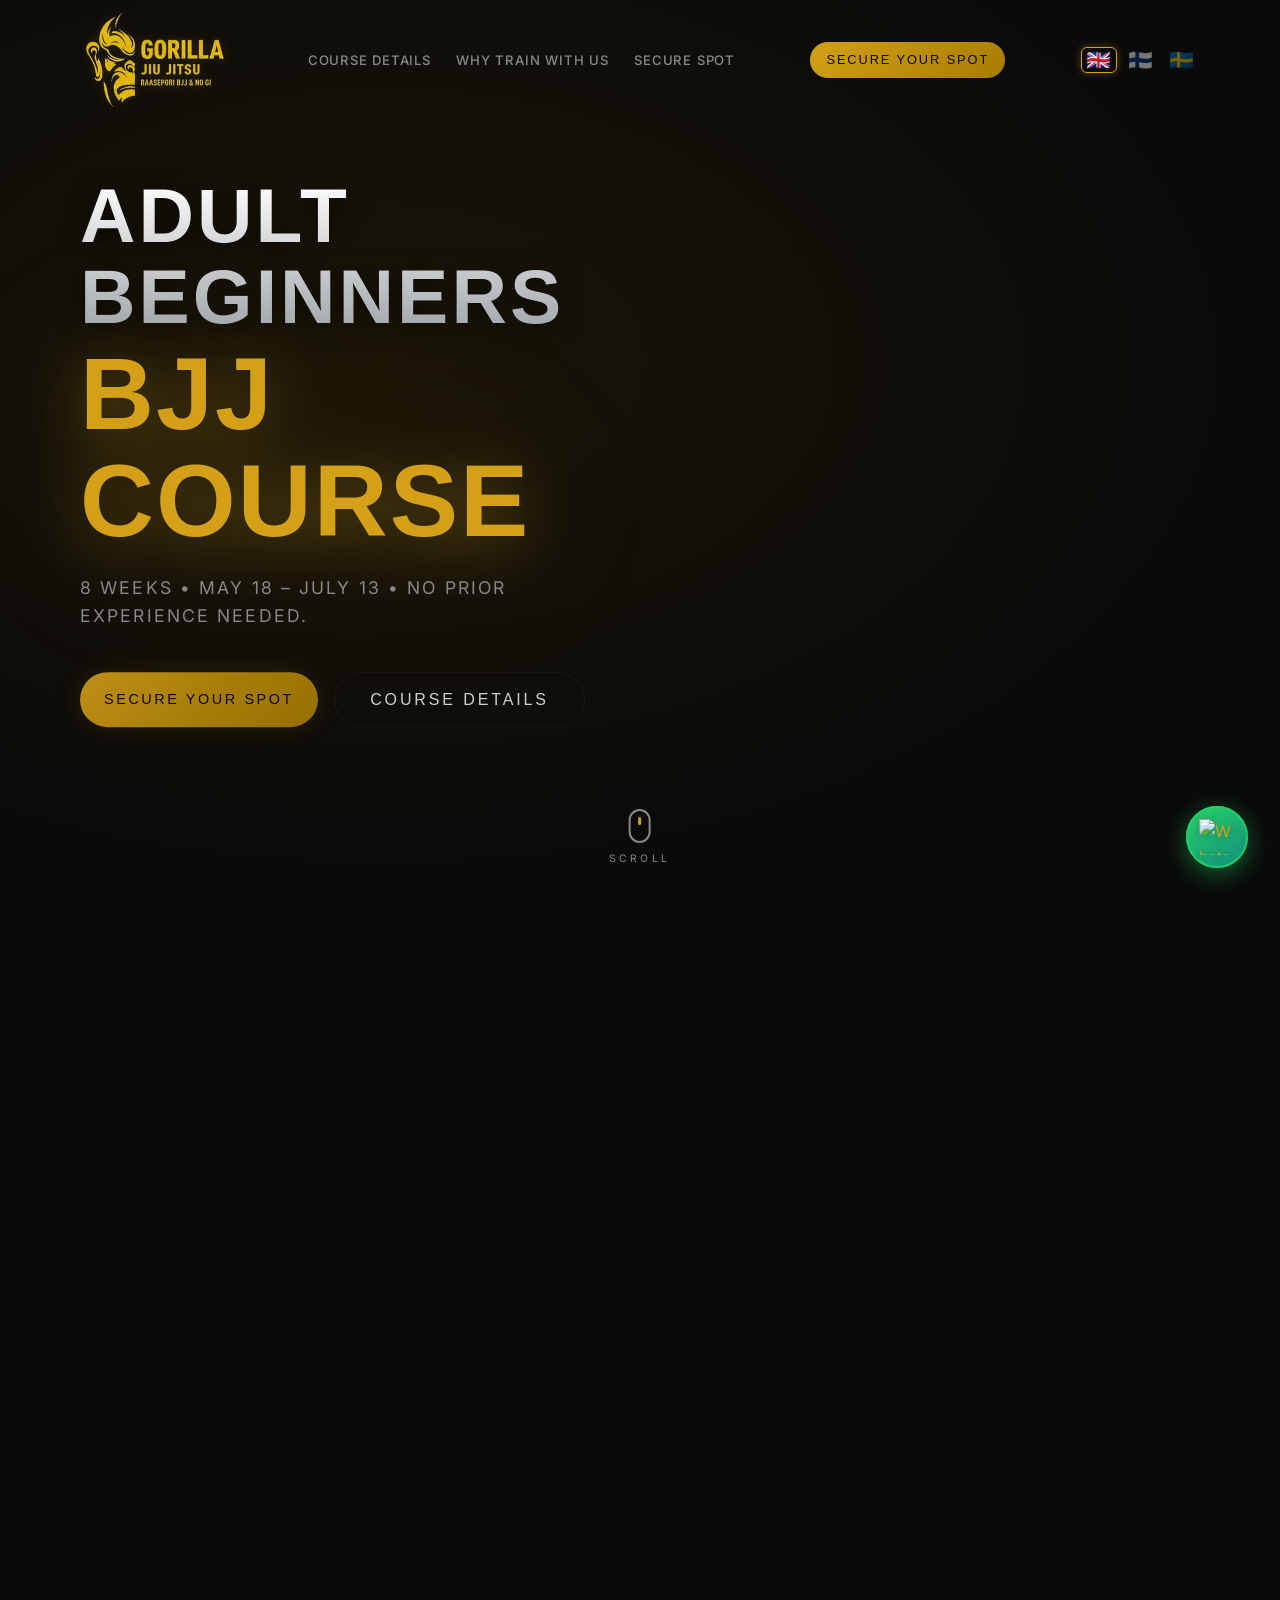
==== beginners.html @ 74099423 "feat: add Meta Pixel (ID 176450533248273) to beginners landing page" ====
<!DOCTYPE html>
<html lang="en">

<head>
    <meta charset="UTF-8" />
    <meta name="viewport" content="width=device-width, initial-scale=1.0" />

    <!-- ═══ Primary SEO ═══ -->
    <title>Adult Beginners Course — Gorilla BJJ in Raasepori</title>
    <meta name="description"
        content="8-Week Adult Beginners BJJ Course at Gorilla Jiu Jitsu. Learn to protect yourself, no experience needed. Starts May 18. Secure your spot!" />
    <link rel="canonical" href="https://www.gorillajiujitsu.org/" />

    <!-- ═══ Favicon ═══ -->
    <link rel="icon" type="image/png" href="gorilla-logo.png" />
    <link rel="apple-touch-icon" href="gorilla-logo.png" />

    <!-- ═══ Open Graph / Facebook ═══ -->
    <meta property="og:type" content="website" />
    <meta property="og:url" content="https://www.gorillajiujitsu.org/" />
    <meta property="og:title" content="Gorilla BJJ — Brazilian Jiu Jitsu in Raasepori, Finland" />
    <meta property="og:description"
        content="Elite BJJ training for all levels. Gi, No-Gi, Kids & competition. Free trial class available." />
    <meta property="og:image" content="https://www.gorillajiujitsu.org/gorilla-logo.png" />
    <meta property="og:locale" content="en_US" />
    <meta property="og:site_name" content="Gorilla Jiu Jitsu" />

    <!-- ═══ Twitter Card ═══ -->
    <meta name="twitter:card" content="summary_large_image" />
    <meta name="twitter:title" content="Gorilla BJJ — Brazilian Jiu Jitsu in Raasepori, Finland" />
    <meta name="twitter:description"
        content="Elite BJJ training for all levels. Gi, No-Gi, Kids & competition. Free trial class available." />
    <meta name="twitter:image" content="https://www.gorillajiujitsu.org/gorilla-logo.png" />

    <!-- ═══ LocalBusiness Structured Data ═══ -->
    <script type="application/ld+json">
    {
      "@context": "https://schema.org",
      "@type": "SportsActivityLocation",
      "name": "Gorilla Jiu Jitsu",
      "description": "Elite Brazilian Jiu Jitsu academy in Raasepori, Finland offering Gi, No-Gi, competition team, and kids BJJ classes.",
      "url": "https://www.gorillajiujitsu.org/",
      "telephone": "+358405012801",
      "image": "https://www.gorillajiujitsu.org/gorilla-logo.png",
      "address": {
        "@type": "PostalAddress",
        "streetAddress": "Metallduksgatan 34",
        "addressLocality": "Raseborg",
        "postalCode": "10600",
        "addressCountry": "FI"
      },
      "geo": {
        "@type": "GeoCoordinates",
        "latitude": 60.0049,
        "longitude": 23.4338
      },
      "openingHoursSpecification": [
        {"@type":"OpeningHoursSpecification","dayOfWeek":["Monday","Wednesday"],"opens":"17:00","closes":"20:30"},
        {"@type":"OpeningHoursSpecification","dayOfWeek":["Monday","Wednesday"],"opens":"18:00","closes":"20:30"},
        {"@type":"OpeningHoursSpecification","dayOfWeek":["Tuesday"],"opens":"18:00","closes":"20:00"},
        {"@type":"OpeningHoursSpecification","dayOfWeek":["Thursday"],"opens":"18:30","closes":"20:30"},
        {"@type":"OpeningHoursSpecification","dayOfWeek":["Saturday"],"opens":"12:00","closes":"14:30"}
      ],
      "sameAs": [
        "https://www.instagram.com/gorillajiujitsuraasepori/",
        "https://www.facebook.com/Gorilla.Jiu.jitsu.Raasepori"
      ]
    }
    </script>

    <!-- ═══ Fonts — preconnect then async load ═══ -->
    <link rel="preconnect" href="https://fonts.googleapis.com" />
    <link rel="preconnect" href="https://fonts.gstatic.com" crossorigin />
    <link rel="preload" as="style"
        href="https://fonts.googleapis.com/css2?family=Bebas+Neue&family=Inter:wght@300;400;500;600;700&display=swap"
        onload="this.onload=null;this.rel='stylesheet'" />
    <noscript>
        <link rel="stylesheet"
            href="https://fonts.googleapis.com/css2?family=Bebas+Neue&family=Inter:wght@300;400;500;600;700&display=swap" />
    </noscript>

    <!-- ═══ CDN preconnects ═══ -->
    <link rel="preconnect" href="https://cdnjs.cloudflare.com" />
    <link rel="preconnect" href="https://cdn.jsdelivr.net" />



    <!-- ═══ Stylesheet ═══ -->
    <link rel="stylesheet" href="style.css" />

    <!-- ═══ Vercel Web Analytics ═══ -->
    <script>
        window.va = window.va || function () { (window.vaq = window.vaq || []).push(arguments); };
    </script>
    <script defer src="/_vercel/insights/script.js"></script>

    <!-- ═══ Meta Pixel Code ═══ -->
    <script>
        !function(f,b,e,v,n,t,s)
        {if(f.fbq)return;n=f.fbq=function(){n.callMethod?
        n.callMethod.apply(n,arguments):n.queue.push(arguments)};
        if(!f._fbq)f._fbq=n;n.push=n;n.loaded=!0;n.version='2.0';
        n.queue=[];t=b.createElement(e);t.async=!0;
        t.src=v;s=b.getElementsByTagName(e)[0];
        s.parentNode.insertBefore(t,s)}(window,document,'script',
        'https://connect.facebook.net/en_US/fbevents.js');
        fbq('init', '176450533248273');
        fbq('track', 'PageView');
    </script>
    <noscript>
        <img height="1" width="1" style="display:none"
            src="https://www.facebook.com/tr?id=176450533248273&ev=PageView&noscript=1" />
    </noscript>
    <!-- ═══ End Meta Pixel Code ═══ -->
</head>

<body>


    <!-- ═══════════════════════════════════════════
       NAVIGATION
  ═══════════════════════════════════════════ -->
    <header id="navbar" class="navbar">
        <div class="navbar__container">
            <a href="#hero" class="navbar__logo" aria-label="Gorilla Jiu Jitsu Home">
                <img src="Logo-transparent.webp" alt="Gorilla Jiu Jitsu Logo" class="navbar__logo-img" width="200"
                    height="50" loading="eager" fetchpriority="high">
            </a>

            <nav class="navbar__links" id="nav-links" aria-label="Main navigation">
                <a href="#details" class="navbar__link" data-i18n="nav.courseDetails">Course Details</a>
                <a href="#why-us" class="navbar__link" data-i18n="nav.whyUs">Why Train With Us</a>
                <a href="#checkout" class="navbar__link" data-i18n="nav.secureSpot">Secure Spot</a>
            </nav>

            <a href="#checkout" class="navbar__cta" id="nav-cta" style="text-decoration: none; font-size: 0.8rem; padding: 0.5rem 1rem; white-space: nowrap;">
                <span data-i18n="nav.secureSpotCTA">SECURE YOUR SPOT</span>
                <span class="btn-ripple"></span>
            </a>

            <div class="lang-switcher" id="lang-switcher">
                <button class="lang-btn active" data-lang="en" aria-label="English">🇬🇧</button>
                <button class="lang-btn" data-lang="fi" aria-label="Suomi">🇫🇮</button>
                <button class="lang-btn" data-lang="sv" aria-label="Svenska">🇸🇪</button>
            </div>

            <button class="navbar__hamburger" id="hamburger" aria-label="Toggle menu" aria-expanded="false">
                <span></span><span></span><span></span>
            </button>
        </div>
    </header>

    <!-- Mobile menu overlay -->
    <div class="mobile-menu" id="mobile-menu">
        <nav class="mobile-menu__links">
            <a href="#details" class="mobile-menu__link" data-i18n="nav.courseDetails">Course Details</a>
            <a href="#why-us" class="mobile-menu__link" data-i18n="nav.whyUs">Why Train With Us</a>
            <a href="#testimonials" class="mobile-menu__link" data-i18n="nav.testimonials">Testimonials</a>
            <a href="#checkout" class="mobile-menu__link" data-i18n="nav.secureSpot">Secure Spot</a>
            <a href="#checkout" class="mobile-menu__cta" style="font-size: 1rem; padding: 0.7rem 1.5rem; white-space: nowrap;" data-i18n="nav.secureSpotCTA">SECURE YOUR SPOT</a>
        </nav>
    </div>

    <!-- ═══════════════════════════════════════════
       HERO
  ═══════════════════════════════════════════ -->
    <section id="hero" class="hero">

        <div class="hero__grid">
            <div class="hero__content">
                <h1 class="hero__title">
                    <span class="hero__title-line hero__title-line--1" data-i18n="beginners.heroL1">Adult Beginners</span>
                    <span class="hero__title-line hero__title-line--3 glitch-wrap" id="glitch-wrap">
                        <span class="glitch-text" data-i18n="beginners.heroL3">BJJ Course</span>
                        <span class="glitch-layer glitch-layer--before" aria-hidden="true" data-i18n="beginners.heroL3">BJJ Course</span>
                        <span class="glitch-layer glitch-layer--after" aria-hidden="true" data-i18n="beginners.heroL3">BJJ Course</span>
                    </span>
                </h1>
                <p class="hero__subtitle" data-i18n="beginners.subtitle">8 Weeks • May 18 – July 13 • No prior experience needed.</p>
                <div class="hero__cta-group">
                    <a href="#checkout" class="btn btn--primary" id="hero-cta" style="font-size: 0.9rem; padding: 0.85rem 1.5rem; white-space: nowrap;">
                        <span data-i18n="nav.secureSpotCTA">SECURE YOUR SPOT</span>
                        <span class="btn-ripple"></span>
                    </a>
                    <a href="#details" class="btn btn--ghost" id="hero-learn-more" data-i18n="beginners.learnMore">COURSE DETAILS</a>
                </div>
            </div>

            <div class="hero__image-container" data-animate="fade-left" style="display: flex; align-items: center; justify-content: center; position: relative; width: 100%; max-width: 500px; margin: 0 auto;">
                <img src="gorilla-static.webp" alt="Gorilla Jiu Jitsu" width="700" height="700" loading="eager" fetchpriority="high" style="width: 100%; height: auto; filter: drop-shadow(0 0 40px rgba(212,160,23,0.15));" />
            </div>
        </div>

        <div class="hero__scroll-indicator">
            <div class="hero__scroll-mouse">
                <div class="hero__scroll-wheel"></div>
            </div>
            <span data-i18n="hero.scroll">SCROLL</span>
        </div>
    </section>

    <!-- ═══════════════════════════════════════════
       ABOUT
  ═══════════════════════════════════════════ -->
    <section id="details" class="section about">
        <div class="container">
            <div class="section__header" data-animate="fade-up">
                <span class="section__tag" data-i18n="beginners.expectTag">WHAT TO EXPECT</span>
                <h2 class="section__title" data-i18n-html="beginners.expectTitle">8-Week <span class="gold">Beginners Program</span></h2>
                <div class="section__divider"></div>
            </div>

            <div class="about__grid">
                <div class="about__text" data-animate="fade-right">
                    <p class="about__lead" data-i18n="beginners.p1">
                        Welcome to your first step into Brazilian Jiu Jitsu. This course is designed exclusively for complete beginners to learn the fundamentals in a safe, structured, and welcoming environment.
                    </p>
                    <p data-i18n="beginners.p2">Over the 8 weeks, you will learn the basic positions, escapes, and submissions, building a solid foundation for both sport BJJ and self-defense.</p>
                </div>

                <div class="about__stats" data-animate="fade-left">
                    <div class="stat-card">
                        <div class="stat-card__number">🥋</div>
                        <span class="stat-card__label" data-i18n="beginners.stat1">NO EXPERIENCE NEEDED</span>
                    </div>
                    <div class="stat-card">
                        <div class="stat-card__number">🛡️</div>
                        <span class="stat-card__label" data-i18n="beginners.stat2">FOCUS ON FUNDAMENTALS</span>
                    </div>
                    <div class="stat-card">
                        <div class="stat-card__number">💪</div>
                        <span class="stat-card__label" data-i18n="beginners.stat3">BUILD FITNESS</span>
                    </div>
                    <div class="stat-card">
                        <div class="stat-card__number">💶</div>
                        <span class="stat-card__label" data-i18n="beginners.stat4">ONLY 70€</span>
                    </div>
                </div>
            </div>
        </div>
    </section>

    <!-- ═══════════════════════════════════════════
       GALLERY — DepthDeck Coverflow Carousel
  ═══════════════════════════════════════════ -->
    <section id="gallery" class="section gallery">
        <div class="container">
            <div class="section__header" data-animate="fade-up">
                <span class="section__tag" data-i18n="gallery.tag">OUR ACADEMY</span>
                <h2 class="section__title" data-i18n-html="gallery.title">Life on the <span class="gold">Mats</span>
                </h2>
                <div class="section__divider"></div>
            </div>
        </div>

        <div class="depth-carousel" id="depth-carousel">
            <div class="depth-carousel__stage" id="carousel-stage">
                <div class="depth-carousel__card" data-index="0">
                    <img src="Gallery (1).webp" alt="Gorilla Jiu Jitsu training session on the mats" draggable="false"
                        width="1920" height="1080" loading="lazy" decoding="async">
                </div>
                <div class="depth-carousel__card" data-index="1">
                    <img src="Gallery (2).webp" alt="Gorilla Jiu Jitsu sparring practice" draggable="false" width="1920"
                        height="1080" loading="lazy" decoding="async">
                </div>
                <div class="depth-carousel__card" data-index="2">
                    <img src="Gallery (3).webp" alt="Gorilla Jiu Jitsu BJJ team Raasepori" draggable="false"
                        width="1920" height="1080" loading="lazy" decoding="async">
                </div>
                <div class="depth-carousel__card" data-index="3">
                    <img src="Gallery (4).webp" alt="Gorilla Jiu Jitsu competition training" draggable="false"
                        width="1920" height="1080" loading="lazy" decoding="async">
                </div>
                <div class="depth-carousel__card" data-index="4">
                    <img src="Gallery (5).webp" alt="Gorilla Jiu Jitsu academy Raseborg" draggable="false" width="1920"
                        height="1080" loading="lazy" decoding="async">
                </div>
                <div class="depth-carousel__card" data-index="5">
                    <img src="Gallery (6).webp" alt="Gorilla Jiu Jitsu gym facility Finland" draggable="false"
                        width="1920" height="1080" loading="lazy" decoding="async">
                </div>
            </div>

            <div class="depth-carousel__controls">
                <button class="depth-carousel__btn" id="carousel-prev" aria-label="Previous slide">
                    <svg width="24" height="24" viewBox="0 0 24 24" fill="none" stroke="currentColor" stroke-width="2"
                        stroke-linecap="round" stroke-linejoin="round">
                        <polyline points="15 18 9 12 15 6" />
                    </svg>
                </button>
                <div class="depth-carousel__dots" id="carousel-dots"></div>
                <button class="depth-carousel__btn" id="carousel-next" aria-label="Next slide">
                    <svg width="24" height="24" viewBox="0 0 24 24" fill="none" stroke="currentColor" stroke-width="2"
                        stroke-linecap="round" stroke-linejoin="round">
                        <polyline points="9 18 15 12 9 6" />
                    </svg>
                </button>
            </div>
        </div>
    </section>


    <!-- ═══════════════════════════════════════════
       WHY TRAIN WITH US
  ═══════════════════════════════════════════ -->
    <section id="why-us" class="section why-us">
        <div class="container">
            <div class="section__header" data-animate="fade-up">
                <span class="section__tag" data-i18n="whyUs.tag">THE GORILLA DIFFERENCE</span>
                <h2 class="section__title" data-i18n-html="whyUs.title">Why Train <span class="gold">With Us</span></h2>
                <div class="section__divider"></div>
            </div>

            <div class="why-us__grid">
                <div class="why-card" data-animate="fade-up" data-delay="0">
                    <div class="why-card__number">01</div>
                    <h3 class="why-card__title" data-i18n="why1.title">World-Class Coaching</h3>
                    <p class="why-card__desc" data-i18n="why1.desc">Our instructors have trained and competed at the
                        highest level, bringing
                        international-grade technique to Raasepori.</p>
                </div>

                <div class="why-card" data-animate="fade-up" data-delay="1">
                    <div class="why-card__number">02</div>
                    <h3 class="why-card__title" data-i18n="why2.title">Family Atmosphere</h3>
                    <p class="why-card__desc" data-i18n="why2.desc">We're a tight-knit community where egos are left at
                        the door. Expect
                        handshakes, respect, and lifelong friendships.</p>
                </div>

                <div class="why-card" data-animate="fade-up" data-delay="2">
                    <div class="why-card__number">03</div>
                    <h3 class="why-card__title" data-i18n="why3.title">Brand-New Facility</h3>
                    <p class="why-card__desc" data-i18n="why3.desc">Train in our brand-new gym with quality mats, full
                        changing rooms,
                        showers, and free parking right at the door.</p>
                </div>

                <div class="why-card" data-animate="fade-up" data-delay="3">
                    <div class="why-card__number">04</div>
                    <h3 class="why-card__title" data-i18n="why4.title">Proven Results</h3>
                    <p class="why-card__desc" data-i18n="why4.desc">85+ competition medals and a growing roster of
                        champions. If you want to
                        compete, we'll get you podium-ready.</p>
                </div>
            </div>
        </div>
    </section>


    <!-- ═══════════════════════════════════════════
       TESTIMONIALS
  ═══════════════════════════════════════════ -->
    <section id="testimonials" class="section testimonials">
        <div class="container">
            <div class="section__header" data-animate="fade-up">
                <span class="section__tag" data-i18n="testimonials.tag">WHAT THEY SAY</span>
                <h2 class="section__title" data-i18n-html="testimonials.title">From Our <span class="gold">Family</span>
                </h2>
                <div class="section__divider"></div>
            </div>

            <!-- Elfsight Google Reviews (loaded lazily in main.js) -->
            <div class="elfsight-app-d02d8c41-1090-4844-a8f1-62ba571a7d6b" id="elfsight-widget" data-elfsight-app-lazy>
            </div>
        </div>
    </section>

    <!-- ═══════════════════════════════════════════
       CONTACT / CTA
  ═══════════════════════════════════════════ -->
    <section id="checkout" class="section contact">
        <div class="container">
            <div class="section__header" data-animate="fade-up">
                <span class="section__tag" data-i18n="beginners.checkoutTag">SECURE YOUR SPOT</span>
                <h2 class="section__title" data-i18n-html="beginners.checkoutTitle">Ready to <span class="gold">Train?</span></h2>
                <div class="section__divider"></div>
                <p class="section__subtitle" data-i18n="beginners.checkoutSubtitle">The course costs 70€ and runs from May 18 to July 13. Training days are Mondays and Thursdays at 17:30. Spots are highly limited!</p>
            </div>

            <div class="contact__grid" style="grid-template-columns: 1fr; max-width: 600px; margin: 0 auto;">
                <div class="checkout-card" data-animate="fade-up" style="background: var(--bg-card); border: 1px solid var(--border); border-radius: var(--radius-md); text-align: center; padding: 3rem 2rem; display: flex; flex-direction: column; align-items: center;">
                    <h3 style="font-family: 'Bebas Neue', sans-serif; font-size: 3.5rem; margin-bottom: 1rem; color: #fff; line-height: 1;" data-i18n="beginners.onlyPrice">ONLY 70€</h3>
                    <p style="margin-bottom: 2rem; color: #a1a1aa; font-size: 1.05rem; max-width: 400px; margin-left: auto; margin-right: auto;" data-i18n="beginners.stripeText">Payment processed securely via Stripe.</p>
                    <a href="https://buy.stripe.com/9B614n0PAgMvcMs6wbgrS02" target="_blank" class="btn btn--primary" style="font-size: 0.95rem; padding: 1.2rem 1rem; width: 100%; max-width: 350px; white-space: nowrap;">
                        <span data-i18n="beginners.secureSpotNow">SECURE YOUR SPOT NOW</span>
                        <span class="btn-ripple"></span>
                    </a>
                </div>

                <div class="contact__info" data-animate="fade-left">
                    <div class="contact__info-card">
                        <h3 class="contact__info-title" data-i18n="contact.location">📍 Location</h3>
                        <p>Metallduksgatan 34<br />10600 Raseborg</p>
                    </div>
                    <div class="contact__info-card">
                        <h3 class="contact__info-title" data-i18n="contact.hours">🕐 Hours</h3>
                        <p data-i18n-html="contact.hoursText">Mon &amp; Wed: 17:00 – 20:30<br />Tue: 18:00 –
                            20:00<br />Thu: 18:30 – 20:30<br />Sat: 12:00 – 14:30<br />Fri/Sun: Closed</p>
                    </div>
                    <div class="contact__info-card">
                        <h3 class="contact__info-title" data-i18n="contact.contactTitle">📞 Contact</h3>
                        <p>040 5012801</p>
                    </div>
                    <div class="contact__socials">
                        <a href="https://www.instagram.com/gorillajiujitsuraasepori/" target="_blank" rel="noopener"
                            class="contact__social" aria-label="Instagram">
                            <svg viewBox="0 0 24 24" width="24" height="24" fill="currentColor">
                                <path
                                    d="M12 2.163c3.204 0 3.584.012 4.85.07 3.252.148 4.771 1.691 4.919 4.919.058 1.265.069 1.645.069 4.849 0 3.205-.012 3.584-.069 4.849-.149 3.225-1.664 4.771-4.919 4.919-1.266.058-1.644.07-4.85.07-3.204 0-3.584-.012-4.849-.07-3.26-.149-4.771-1.699-4.919-4.92-.058-1.265-.07-1.644-.07-4.849 0-3.204.013-3.583.07-4.849.149-3.227 1.664-4.771 4.919-4.919 1.266-.057 1.645-.069 4.849-.069zM12 0C8.741 0 8.333.014 7.053.072 2.695.272.273 2.69.073 7.052.014 8.333 0 8.741 0 12c0 3.259.014 3.668.072 4.948.2 4.358 2.618 6.78 6.98 6.98C8.333 23.986 8.741 24 12 24c3.259 0 3.668-.014 4.948-.072 4.354-.2 6.782-2.618 6.979-6.98.059-1.28.073-1.689.073-4.948 0-3.259-.014-3.667-.072-4.947-.196-4.354-2.617-6.78-6.979-6.98C15.668.014 15.259 0 12 0zm0 5.838a6.162 6.162 0 100 12.324 6.162 6.162 0 000-12.324zM12 16a4 4 0 110-8 4 4 0 010 8zm6.406-11.845a1.44 1.44 0 100 2.881 1.44 1.44 0 000-2.881z" />
                            </svg>
                        </a>
                        <a href="https://www.facebook.com/Gorilla.Jiu.jitsu.Raasepori" target="_blank" rel="noopener"
                            class="contact__social" aria-label="Facebook">
                            <svg viewBox="0 0 24 24" width="24" height="24" fill="currentColor">
                                <path
                                    d="M24 12.073c0-6.627-5.373-12-12-12s-12 5.373-12 12c0 5.99 4.388 10.954 10.125 11.854v-8.385H7.078v-3.47h3.047V9.43c0-3.007 1.792-4.669 4.533-4.669 1.312 0 2.686.235 2.686.235v2.953H15.83c-1.491 0-1.956.925-1.956 1.874v2.25h3.328l-.532 3.47h-2.796v8.385C19.612 23.027 24 18.062 24 12.073z" />
                            </svg>
                        </a>
                        <a href="https://share.google/eeP7SoUhwFfnKLAlo" target="_blank" rel="noopener"
                            class="contact__social" aria-label="Google My Business">
                            <svg viewBox="0 0 24 24" width="24" height="24" fill="currentColor">
                                <path
                                    d="M12 0C5.372 0 0 5.373 0 12s5.372 12 12 12 12-5.373 12-12S18.628 0 12 0zm6.369 17.154c-.46.652-1.105 1.165-1.856 1.478a5.07 5.07 0 01-2.093.435c-.792 0-1.529-.16-2.21-.478a5.15 5.15 0 01-1.727-1.318l1.59-1.363c.314.432.707.772 1.177 1.02.47.248.98.371 1.53.371.536 0 1.015-.128 1.437-.385.422-.256.633-.64.633-1.15 0-.396-.135-.727-.405-.992-.27-.265-.606-.472-1.007-.62a12.05 12.05 0 00-1.363-.427 6.524 6.524 0 01-1.633-.64 3.31 3.31 0 01-1.163-1.1c-.296-.465-.444-1.053-.444-1.764 0-.66.155-1.24.464-1.74.31-.5.737-.89 1.283-1.17a3.97 3.97 0 011.87-.42c.71 0 1.363.152 1.96.457.597.304 1.09.74 1.477 1.306l-1.577 1.272c-.228-.375-.529-.672-.902-.892-.373-.22-.79-.33-1.25-.33-.469 0-.867.123-1.194.37-.327.248-.49.587-.49 1.018 0 .34.116.621.348.844.232.223.53.405.893.546.363.141.76.276 1.19.405a6.73 6.73 0 011.668.689c.5.296.902.683 1.205 1.16.304.478.456 1.078.456 1.8 0 .723-.153 1.354-.46 1.893z" />
                            </svg>
                        </a>
                    </div>
                </div>
            </div>
        </div>
    </section>

    <!-- ═══════════════════════════════════════════
       FOOTER
  ═══════════════════════════════════════════ -->
    <footer class="footer">
        <div class="container footer__inner">
            <div class="footer__brand">
                <img src="Logo-transparent.webp" alt="Gorilla Jiu Jitsu Logo" class="footer__logo-img" width="200"
                    height="50" loading="lazy" decoding="async">
            </div>

            <div class="footer__bottom">
                <span class="footer__copy" data-i18n="footer.copy">© 2026 Gorilla Jiu Jitsu. All rights reserved.</span>
                <div class="lang-switcher lang-switcher--footer">
                    <button class="lang-btn active" data-lang="en" aria-label="English">🇬🇧</button>
                    <button class="lang-btn" data-lang="fi" aria-label="Suomi">🇫🇮</button>
                    <button class="lang-btn" data-lang="sv" aria-label="Svenska">🇸🇪</button>
                </div>
            </div>
        </div>
    </footer>

    <!-- ═══ WHATSAPP FLOATING BUTTON ═══ -->
    <a id="whatsapp-float"
       class="whatsapp-float"
       href="https://wa.me/3584578337530"
       target="_blank"
       rel="noopener noreferrer"
       aria-label="Contact us on WhatsApp">
        <span class="whatsapp-float__label">Chat with us on WhatsApp</span>
        <div class="whatsapp-float__btn">
            <img src="whatsapp-logo.png" alt="WhatsApp" width="36" height="36" loading="lazy" />
        </div>
    </a>

    <!-- i18n must run before main.js -->
    <script src="i18n.js" defer></script>
    <!-- Main JS -->
    <script src="main.js" defer></script>

    <!-- Hide Elfsight free branding badge -->
    <script>
        (function () {
            function hideElfsightBranding() {
                // The widget host element
                var host = document.querySelector('.elfsight-app-d02d8c41-1090-4844-a8f1-62ba571a7d6b');
                if (!host) return;

                // Try shadow root first (newer Elfsight)
                var root = host.shadowRoot;
                if (root) {
                    var footer = root.querySelector('[class*="widget-footer"], [class*="eapps-link"], a[href*="elfsight.com"]');
                    if (footer) { footer.style.cssText = 'display:none!important'; }
                }

                // Also scan all iframes the widget may have injected
                var iframes = document.querySelectorAll('iframe');
                iframes.forEach(function (f) {
                    try {
                        var doc = f.contentDocument || f.contentWindow.document;
                        var el = doc.querySelector('[class*="widget-footer"], [class*="eapps-link"], a[href*="elfsight.com"]');
                        if (el) { el.style.cssText = 'display:none!important'; }
                    } catch (e) { /* cross-origin — skip */ }
                });

                // Also try direct children of the widget div (plain DOM fallback)
                var direct = host.querySelectorAll('[class*="widget-footer"], [class*="eapps-link"], a[href*="elfsight.com"]');
                direct.forEach(function (el) { el.style.cssText = 'display:none!important'; });
            }

            // Poll until found, then keep watching
            var attempts = 0;
            var iv = setInterval(function () {
                hideElfsightBranding();
                attempts++;
                if (attempts > 40) clearInterval(iv); // stop after 20 s
            }, 500);

            // Also re-run on any DOM mutation in case widget re-renders
            var mo = new MutationObserver(hideElfsightBranding);
            mo.observe(document.body, { childList: true, subtree: true });
        })();
    </script>
</body>

</html>
---- style.css ----
/* ═══════════════════════════════════════════════════
   GORILLA JIU JITSU — DESIGN SYSTEM
   Dark cinematic theme, gold accents, glassmorphism
   ═══════════════════════════════════════════════════ */

/* ─── CUSTOM PROPERTIES ────────────────────────── */
:root {
  --bg: #0A0A0A;
  --bg-card: #111111;
  --bg-card-alt: #181818;
  --surface: #1a1a1a;
  --border: rgba(255, 255, 255, .06);
  --text: #e8e8e8;
  --text-muted: #888888;
  --gold: #D4A017;
  --gold-light: #f0c44a;
  --gold-dark: #a67c00;
  --red: #c0392b;
  --green: #27ae60;
  --blue: #2980b9;
  --purple: #8e44ad;
  --orange: #e67e22;
  --teal: #1abc9c;
  --cyan: #00bcd4;

  --font-display: 'Oswald', sans-serif;
  --font-body: 'Inter', system-ui, sans-serif;

  --glass-bg: rgba(9, 10, 15, 0.85);
  /* Slightly darker glass for header */
  --glass-blur: 16px;
  --glass-border: rgba(255, 255, 255, 0.05);

  --radius-sm: 8px;
  --radius-md: 14px;
  --radius-lg: 24px;
  --radius-full: 9999px;

  --shadow-sm: 0 2px 8px rgba(0, 0, 0, .3);
  --shadow-md: 0 8px 32px rgba(0, 0, 0, .45);
  --shadow-lg: 0 16px 64px rgba(0, 0, 0, .6);
  --shadow-gold: 0 0 30px rgba(212, 160, 23, .15);

  --transition: .4s cubic-bezier(0.165, 0.84, 0.44, 1);
  --container: 1200px;
  --nav-h: 120px;
  --nav-h-scrolled: 80px;
}

/* ─── RESET & BASE ─────────────────────────────── */
*,
*::before,
*::after {
  margin: 0;
  padding: 0;
  box-sizing: border-box;
}

html {
  scroll-behavior: smooth;
  scroll-padding-top: var(--nav-h);
  -webkit-font-smoothing: antialiased;
  -moz-osx-font-smoothing: grayscale;
  overflow-x: hidden;
}

body {
  font-family: var(--font-body);
  background: var(--bg);
  color: var(--text);
  line-height: 1.6;
  overflow-x: hidden;
  overflow-wrap: break-word;
  word-wrap: break-word;
}

img,
svg {
  display: block;
  max-width: 100%;
}

a {
  color: var(--gold);
  text-decoration: none;
  transition: color var(--transition);
}

a:hover {
  color: var(--gold-light);
}

::selection {
  background: var(--gold);
  color: var(--bg);
}

/* ─── UTILITY ──────────────────────────────────── */
.container {
  width: 100%;
  max-width: var(--container);
  margin: 0 auto;
  padding: 0 clamp(1rem, 4vw, 2.5rem);
}

.gold {
  color: var(--gold);
}

/* ─── LOADER ───────────────────────────────────── */
.loader {
  position: fixed;
  inset: 0;
  z-index: 9999;
  background: var(--bg);
  display: flex;
  align-items: center;
  justify-content: center;
  transition: opacity .6s ease, visibility .6s ease;
}

.loader.hidden {
  opacity: 0;
  visibility: hidden;
  pointer-events: none;
}

.loader__inner {
  display: flex;
  flex-direction: column;
  align-items: center;
  gap: 1.5rem;
}

.loader__ring {
  width: 56px;
  height: 56px;
  border: 3px solid var(--border);
  border-top-color: var(--gold);
  border-radius: 50%;
  animation: spin 1s linear infinite;
}

@keyframes spin {
  to {
    transform: rotate(360deg);
  }
}

.loader__text {
  font-family: var(--font-display);
  font-size: 1.4rem;
  letter-spacing: .25em;
  color: var(--gold);
  animation: pulse-text 1.4s ease-in-out infinite;
}

@keyframes pulse-text {

  0%,
  100% {
    opacity: .4;
  }

  50% {
    opacity: 1;
  }
}

/* ─── NAVBAR ───────────────────────────────────── */
.navbar {
  position: fixed;
  top: 0;
  left: 0;
  width: 100%;
  height: var(--nav-h);
  z-index: 1000;
  transition: height var(--transition), background var(--transition), box-shadow var(--transition), backdrop-filter var(--transition);
}

.navbar.scrolled {
  height: var(--nav-h-scrolled);
  background: var(--glass-bg);
  backdrop-filter: blur(var(--glass-blur));
  -webkit-backdrop-filter: blur(var(--glass-blur));
  box-shadow: 0 1px 0 var(--glass-border), var(--shadow-sm);
}

.navbar__container {
  max-width: var(--container);
  margin: 0 auto;
  height: 100%;
  padding: 0 clamp(1rem, 4vw, 2.5rem);
  display: flex;
  align-items: center;
  justify-content: space-between;
}

.navbar__logo {
  display: flex;
  align-items: center;
  gap: 0.8rem;
  text-decoration: none;
}

.navbar__logo-img {
  height: 100px;
  width: auto;
  object-fit: contain;
  filter: drop-shadow(0 0 4px rgba(212, 160, 23, 0.2));
  transition: height var(--transition), filter 0.3s ease;
}

.navbar.scrolled .navbar__logo-img {
  height: 60px;
}

.navbar__logo:hover .navbar__logo-img {
  filter: drop-shadow(0 0 8px rgba(212, 160, 23, 0.5));
  transition: filter 0.3s ease;
}

.navbar__links {
  display: flex;
  gap: clamp(.8rem, 2vw, 2rem);
}

.navbar__link {
  color: var(--text-muted);
  font-size: .82rem;
  font-weight: 500;
  letter-spacing: .06em;
  text-transform: uppercase;
  position: relative;
  padding: .25rem 0;
  transition: color var(--transition);
}

.navbar__link::after {
  content: '';
  position: absolute;
  bottom: -2px;
  left: 0;
  width: 0;
  height: 2px;
  background: var(--gold);
  transition: width var(--transition);
}

.navbar__link:hover,
.navbar__link.active {
  color: var(--gold);
}

.navbar__link:hover::after,
.navbar__link.active::after {
  width: 100%;
}

.navbar__cta {
  position: relative;
  overflow: hidden;
  background: linear-gradient(135deg, var(--gold), var(--gold-dark));
  color: var(--bg);
  border: none;
  padding: .55rem 1.5rem;
  font-family: var(--font-display);
  font-size: .95rem;
  letter-spacing: .15em;
  cursor: pointer;
  border-radius: var(--radius-full);
  transition: transform var(--transition), box-shadow var(--transition);
}

.navbar__cta:hover {
  transform: scale(1.05);
  box-shadow: var(--shadow-gold);
}

/* Hamburger */
.navbar__hamburger {
  display: none;
  flex-direction: column;
  gap: 5px;
  background: none;
  border: none;
  cursor: pointer;
  padding: .5rem;
  z-index: 1001;
}

.navbar__hamburger span {
  display: block;
  width: 26px;
  height: 2px;
  background: var(--text);
  border-radius: 2px;
  transition: transform var(--transition), opacity var(--transition);
}

.navbar__hamburger.open span:nth-child(1) {
  transform: translateY(7px) rotate(45deg);
}

.navbar__hamburger.open span:nth-child(2) {
  opacity: 0;
}

.navbar__hamburger.open span:nth-child(3) {
  transform: translateY(-7px) rotate(-45deg);
}

/* Mobile menu */
.mobile-menu {
  position: fixed;
  inset: 0;
  z-index: 999;
  background: rgba(10, 10, 10, .96);
  backdrop-filter: blur(20px);
  display: flex;
  align-items: center;
  justify-content: center;
  opacity: 0;
  visibility: hidden;
  transition: opacity .4s ease, visibility .4s ease;
}

.mobile-menu.open {
  opacity: 1;
  visibility: visible;
}

.mobile-menu__links {
  display: flex;
  flex-direction: column;
  align-items: center;
  gap: 1.8rem;
}

.mobile-menu__link {
  font-family: var(--font-display);
  font-size: 2rem;
  color: var(--text);
  letter-spacing: .1em;
  transition: color var(--transition);
}

.mobile-menu__link:hover {
  color: var(--gold);
}

.mobile-menu__cta {
  margin-top: 1rem;
  padding: .7rem 2.5rem;
  background: linear-gradient(135deg, var(--gold), var(--gold-dark));
  color: var(--bg);
  font-family: var(--font-display);
  font-size: 1.2rem;
  letter-spacing: .15em;
  border-radius: var(--radius-full);
}

/* ─── HERO ─────────────────────────────────────── */
.hero {
  position: relative;
  width: 100%;
  height: 100vh;
  min-height: 600px;
  display: flex;
  align-items: center;
  justify-content: center;
  overflow: hidden;
  background: radial-gradient(ellipse at 30% 40%, #1a1507 0%, var(--bg) 70%);
}

.hero__grid {
  position: relative;
  z-index: 3;
  width: 100%;
  max-width: var(--container);
  margin: 0 auto;
  padding: 0 clamp(1rem, 4vw, 2.5rem);
  display: grid;
  grid-template-columns: 1fr 1fr;
  align-items: center;
  gap: 2rem;
  height: 100%;
}

.hero__3d-container {
  position: relative;
  width: 100%;
  height: 100%;
  min-height: 400px;
  z-index: 1;
  pointer-events: none;
}

.hero__3d-canvas {
  width: 100%;
  height: 100%;
  display: block;
  position: relative;
  z-index: 2;
}

.hero__orb-canvas {
  position: absolute;
  top: 50%;
  left: 50%;
  transform: translate(-50%, -50%);
  width: 400%;
  height: 400%;
  z-index: 1;
  pointer-events: none;
  opacity: 0.85;
}

@media (min-width: 1440px) {
  .hero__orb-canvas {
    width: 450%;
    height: 450%;
    opacity: 0.9;
  }
}

.hero__smoke {
  position: absolute;
  inset: 0;
  width: 100%;
  height: 100%;
  z-index: 2;
  pointer-events: none;
  opacity: .45;
}

.hero__content {
  position: relative;
  z-index: 3;
  text-align: left;
  padding: 0;
}

.hero__title {
  display: flex;
  flex-direction: column;
  align-items: flex-start;
}

/* ─── GLITCH EFFECT (JS-driven) ─────────────────── */
.glitch-wrap {
  position: relative;
  display: inline-block;
}

.glitch-text {
  position: relative;
  font-size: clamp(3rem, min(8vw, 12vh), 7.8rem);
  font-family: var(--font-display);
  line-height: 1.05;
  letter-spacing: 0.02em;
  color: #D4A017;
  filter: drop-shadow(0 10px 30px rgba(212, 160, 23, 0.4)) drop-shadow(0 0 80px rgba(212, 160, 23, 0.15));
}

.glitch-layer {
  position: absolute;
  top: 0;
  left: 0;
  width: 100%;
  height: 100%;
  font-size: clamp(3rem, min(8vw, 12vh), 7.8rem);
  font-family: var(--font-display);
  overflow: hidden;
  clip-path: inset(0 0 100% 0);
  opacity: 0;
  transition: opacity 0.1s;
}

.glitch-layer--before {
  left: -3px;
  color: #D4A017;
  text-shadow: 5px 0 cyan;
}

.glitch-layer--after {
  left: 3px;
  color: #D4A017;
  text-shadow: -5px 0 red;
}

.hero__title-line {
  font-family: var(--font-display);
  line-height: 1.05;
  letter-spacing: .04em;
  opacity: 0;
  transform: translateY(40px);
  text-transform: uppercase;
  max-width: 100%;
}

.hero__title-line--1 {
  font-size: clamp(2rem, min(6vw, 9vh), 5.5rem);
  background: linear-gradient(180deg, #FFFFFF 0%, #A0A5AA 100%);
  -webkit-background-clip: text;
  background-clip: text;
  -webkit-text-fill-color: transparent;
  filter: drop-shadow(0 4px 12px rgba(0, 0, 0, 0.5));
}

.hero__title-line--2 {
  font-size: clamp(1.4rem, min(4vw, 6vh), 3.5rem);
  background: linear-gradient(180deg, #B5B5B5 0%, #6E6E6E 100%);
  -webkit-background-clip: text;
  background-clip: text;
  -webkit-text-fill-color: transparent;
  margin-top: 0.3rem;
}

.hero__title-line--3 {
  font-size: clamp(3rem, min(8vw, 12vh), 7.8rem);
  margin-top: 0.2rem;
  letter-spacing: 0.02em;
}

.hero__subtitle {
  font-size: clamp(.75rem, 2.5vw, 1.1rem);
  color: var(--text-muted);
  letter-spacing: .12em;
  text-transform: uppercase;
  margin-top: 1.2rem;
  opacity: 0;
  transform: translateY(20px);
  word-wrap: break-word;
  overflow-wrap: break-word;
}

.hero__cta-group {
  display: flex;
  gap: 1rem;
  justify-content: flex-start;
  margin-top: 2.5rem;
  opacity: 0;
  transform: translateY(20px);
  flex-wrap: wrap;
}

/* Scroll indicator */
.hero__scroll-indicator {
  position: absolute;
  bottom: 2rem;
  left: 50%;
  transform: translateX(-50%);
  z-index: 3;
  display: flex;
  flex-direction: column;
  align-items: center;
  gap: .5rem;
  opacity: 0;
  animation: fade-in-up 1s 2.5s forwards;
}

.hero__scroll-indicator span {
  font-size: .65rem;
  letter-spacing: .3em;
  color: var(--text-muted);
  text-transform: uppercase;
}

.hero__scroll-mouse {
  width: 22px;
  height: 34px;
  border: 2px solid var(--text-muted);
  border-radius: 12px;
  position: relative;
}

.hero__scroll-wheel {
  width: 3px;
  height: 8px;
  background: var(--gold);
  border-radius: 2px;
  position: absolute;
  top: 6px;
  left: 50%;
  transform: translateX(-50%);
  animation: scroll-wheel 2s ease-in-out infinite;
}

@keyframes scroll-wheel {
  0% {
    opacity: 1;
    transform: translateX(-50%) translateY(0);
  }

  100% {
    opacity: 0;
    transform: translateX(-50%) translateY(12px);
  }
}

@keyframes fade-in-up {
  from {
    opacity: 0;
    transform: translateX(-50%) translateY(20px);
  }

  to {
    opacity: 1;
    transform: translateX(-50%) translateY(0);
  }
}

/* ─── BUTTONS ──────────────────────────────────── */
.btn {
  position: relative;
  display: inline-flex;
  align-items: center;
  justify-content: center;
  overflow: hidden;
  padding: .85rem 2.2rem;
  font-family: var(--font-display);
  font-size: 1rem;
  letter-spacing: .18em;
  border-radius: var(--radius-full);
  cursor: pointer;
  transition: transform var(--transition), box-shadow var(--transition);
  text-decoration: none;
  border: none;
}

.btn:hover {
  transform: translateY(-2px);
}

.btn--primary {
  background: linear-gradient(135deg, var(--gold), var(--gold-dark));
  color: var(--bg);
  box-shadow: var(--shadow-gold);
}

.btn--primary:hover {
  color: var(--bg);
  box-shadow: 0 0 50px rgba(212, 160, 23, .3);
}

.btn--ghost {
  background: transparent;
  color: var(--text);
  border: 1px solid var(--border);
}

.btn--ghost:hover {
  color: var(--gold);
  border-color: var(--gold);
}

.btn--full {
  width: 100%;
}

/* Ripple */
.btn-ripple {
  position: absolute;
  border-radius: 50%;
  background: rgba(255, 255, 255, .3);
  transform: scale(0);
  animation: ripple-effect .6s linear;
  pointer-events: none;
}

@keyframes ripple-effect {
  to {
    transform: scale(4);
    opacity: 0;
  }
}

/* ─── SECTION SHARED ───────────────────────────── */
.section {
  padding: clamp(3rem, 8vw, 8rem) 0;
  position: relative;
  /* Skip rendering off-screen sections until near scroll — huge mobile perf win */
  content-visibility: auto;
  contain-intrinsic-size: 0 600px;
  /* estimated height so scroll bar stays accurate */
}

.section__header {
  text-align: center;
  margin-bottom: 3.5rem;
}

.section__tag {
  display: inline-block;
  font-size: .72rem;
  font-weight: 600;
  letter-spacing: .3em;
  text-transform: uppercase;
  color: var(--gold);
  background: rgba(212, 160, 23, .08);
  padding: .35rem 1.2rem;
  border-radius: var(--radius-full);
  margin-bottom: 1rem;
}

.section__title {
  font-family: var(--font-display);
  font-size: clamp(2.2rem, 5vw, 3.5rem);
  letter-spacing: .05em;
  color: var(--text);
}

.section__divider {
  width: 60px;
  height: 3px;
  background: linear-gradient(90deg, transparent, var(--gold), transparent);
  margin: 1rem auto 0;
  border-radius: 2px;
}

.section__subtitle {
  max-width: 540px;
  margin: 1.2rem auto 0;
  color: var(--text-muted);
  font-size: .95rem;
}

/* ─── ABOUT ────────────────────────────────────── */
.about__grid {
  display: grid;
  grid-template-columns: 1fr 1fr;
  gap: 3rem;
  align-items: start;
}

.about__text,
.about__stats {
  min-width: 0;
}

.about__lead,
.about__text p {
  font-size: 1.1rem;
  line-height: 1.8;
  color: var(--text);
  margin-bottom: 1.2rem;
}

.about__stats {
  display: grid;
  grid-template-columns: 1fr 1fr;
  gap: 1.2rem;
}

.stat-card {
  background: var(--bg-card);
  border: 1px solid var(--border);
  border-radius: var(--radius-md);
  padding: 1.5rem;
  text-align: center;
  transition: transform var(--transition), border-color var(--transition);
  min-width: 0;
}

.stat-card:hover {
  transform: translateY(-4px);
  border-color: rgba(212, 160, 23, .2);
}

.stat-card__number {
  font-family: var(--font-display);
  font-size: 2.8rem;
  color: var(--gold);
  line-height: 1;
}

.stat-card__suffix {
  font-family: var(--font-display);
  font-size: 2rem;
  color: var(--gold);
}

.stat-card__label {
  display: block;
  font-size: .78rem;
  color: var(--text-muted);
  margin-top: .4rem;
  text-transform: uppercase;
  letter-spacing: .08em;
}

/* ─── TECHNIQUES ───────────────────────────────── */
.techniques {
  background: linear-gradient(180deg, var(--bg), #0d0d0d, var(--bg));
}

.techniques__grid {
  display: grid;
  grid-template-columns: repeat(2, 1fr);
  gap: 1.5rem;
}

.tech-card {
  position: relative;
  background: var(--bg-card);
  border: 1px solid var(--border);
  border-radius: var(--radius-md);
  padding: 2rem 1.5rem;
  overflow: hidden;
  transition: transform var(--transition), border-color var(--transition), box-shadow var(--transition);
  cursor: default;
  min-width: 0;
}

.tech-card:hover {
  border-color: rgba(212, 160, 23, .25);
  box-shadow: var(--shadow-gold);
}

.tech-card__icon {
  font-size: 2.4rem;
  margin-bottom: 1rem;
}

.tech-card__title {
  font-family: var(--font-display);
  font-size: 1.4rem;
  letter-spacing: .06em;
  margin-bottom: .6rem;
  color: var(--text);
}

.tech-card__desc {
  font-size: .88rem;
  color: var(--text-muted);
  line-height: 1.6;
}

.tech-card__glow {
  position: absolute;
  width: 200px;
  height: 200px;
  border-radius: 50%;
  background: radial-gradient(circle, rgba(212, 160, 23, .08), transparent 70%);
  top: -80px;
  right: -80px;
  pointer-events: none;
  transition: transform var(--transition), opacity var(--transition);
  opacity: 0;
}

.tech-card:hover .tech-card__glow {
  opacity: 1;
  transform: scale(1.3);
}

/* ─── WHY US ───────────────────────────────────── */
.why-us__grid {
  display: grid;
  grid-template-columns: repeat(2, 1fr);
  gap: 1.5rem;
}

.why-card {
  background: var(--bg-card);
  border: 1px solid var(--border);
  border-radius: var(--radius-md);
  padding: 2rem;
  transition: transform var(--transition), border-color var(--transition);
  min-width: 0;
}

.why-card:hover {
  transform: translateY(-4px);
  border-color: rgba(212, 160, 23, .2);
}

.why-card__number {
  font-family: var(--font-display);
  font-size: 2.5rem;
  color: rgb(210, 159, 23);
  line-height: 1;
  margin-bottom: .5rem;
}

.why-card__title {
  font-family: var(--font-display);
  font-size: 1.35rem;
  letter-spacing: .06em;
  color: var(--text);
  margin-bottom: .5rem;
}

.why-card__desc {
  font-size: .88rem;
  color: var(--text-muted);
  line-height: 1.6;
}

/* ─── SCHEDULE ─────────────────────────────────── */
.schedule {
  background: linear-gradient(180deg, var(--bg), #0e0e0e, var(--bg));
}

.schedule__table-wrap {
  overflow-x: auto;
  border-radius: var(--radius-md);
  border: 1px solid var(--border);
  background: var(--bg-card);
}

.schedule__table {
  width: 100%;
  border-collapse: collapse;
  font-size: .85rem;
  min-width: 700px;
}

.schedule__table th {
  background: var(--surface);
  color: var(--gold);
  font-family: var(--font-display);
  font-size: .95rem;
  letter-spacing: .1em;
  padding: 1rem .8rem;
  text-align: center;
  border-bottom: 1px solid var(--border);
}

.schedule__table td {
  padding: .8rem;
  text-align: center;
  border-bottom: 1px solid var(--border);
  color: var(--text-muted);
  vertical-align: middle;
}

.schedule__table tbody tr:last-child td {
  border-bottom: none;
}

.schedule__table tbody tr:hover {
  background: rgba(212, 160, 23, .03);
}

.schedule__time {
  font-family: var(--font-display);
  font-size: 1.1rem;
  color: var(--text) !important;
  letter-spacing: .06em;
}

.schedule__class {
  display: inline-block;
  padding: .3rem .7rem;
  border-radius: var(--radius-full);
  font-size: .75rem;
  font-weight: 600;
  letter-spacing: .04em;
  white-space: nowrap;
}

.schedule__class--gi {
  background: rgba(212, 160, 23, .12);
  color: var(--gold);
}

.schedule__class--nogi {
  background: rgba(41, 128, 185, .12);
  color: var(--blue);
}

.schedule__class--comp {
  background: rgba(192, 57, 43, .12);
  color: var(--red);
}

.schedule__class--kids {
  background: rgba(142, 68, 173, .12);
  color: var(--purple);
}

.schedule__class--fundamentals {
  background: rgba(39, 174, 96, .12);
  color: var(--green);
}

.schedule__class--self {
  background: rgba(230, 126, 34, .12);
  color: var(--orange);
}

.schedule__class--open {
  background: rgba(26, 188, 156, .12);
  color: var(--teal);
}

/* Legend */
.schedule__legend {
  display: flex;
  justify-content: center;
  flex-wrap: wrap;
  gap: 1.2rem;
  margin-top: 1.5rem;
}

.schedule__legend-item {
  display: flex;
  align-items: center;
  gap: .4rem;
  font-size: .78rem;
  color: var(--text-muted);
}

.dot {
  width: 10px;
  height: 10px;
  border-radius: 50%;
}

.dot--gi {
  background: var(--gold);
}

.dot--nogi {
  background: var(--blue);
}

.dot--comp {
  background: var(--red);
}

.dot--kids {
  background: var(--purple);
}

.dot--fundamentals {
  background: var(--green);
}

.dot--self {
  background: var(--orange);
}

.dot--open {
  background: var(--teal);
}

/* ─── TESTIMONIALS ─────────────────────────────── */
.testimonials__carousel {
  position: relative;
  overflow: hidden;
  border-radius: var(--radius-lg);
}

.testimonials__track {
  display: flex;
  transition: transform .5s cubic-bezier(.22, 1, .36, 1);
}

.testimonial-card {
  min-width: 100%;
  padding: 3rem 2.5rem;
  background: var(--bg-card);
  border: 1px solid var(--border);
  border-radius: var(--radius-lg);
  text-align: center;
}

.testimonial-card__stars {
  font-size: 1.3rem;
  color: var(--gold);
  margin-bottom: 1.2rem;
  letter-spacing: .15em;
}

.testimonial-card__quote {
  font-size: 1.1rem;
  line-height: 1.8;
  color: var(--text);
  font-style: italic;
  max-width: 640px;
  margin: 0 auto 1.8rem;
}

.testimonial-card__author {
  display: flex;
  align-items: center;
  justify-content: center;
  gap: .8rem;
}

.testimonial-card__avatar {
  width: 48px;
  height: 48px;
  border-radius: 50%;
  background: linear-gradient(135deg, var(--gold), var(--gold-dark));
  color: var(--bg);
  display: flex;
  align-items: center;
  justify-content: center;
  font-family: var(--font-display);
  font-size: 1rem;
  letter-spacing: .06em;
}

.testimonial-card__name {
  display: block;
  font-weight: 600;
  color: var(--text);
  font-size: .9rem;
}

.testimonial-card__belt {
  display: block;
  font-size: .78rem;
  color: var(--text-muted);
}

.testimonials__controls {
  display: flex;
  align-items: center;
  justify-content: center;
  gap: 1rem;
  margin-top: 1.5rem;
}

.testimonials__btn {
  width: 40px;
  height: 40px;
  border-radius: 50%;
  border: 1px solid var(--border);
  background: var(--bg-card);
  color: var(--text);
  font-size: 1.4rem;
  cursor: pointer;
  display: flex;
  align-items: center;
  justify-content: center;
  transition: border-color var(--transition), color var(--transition);
}

.testimonials__btn:hover {
  border-color: var(--gold);
  color: var(--gold);
}

.testimonials__dots {
  display: flex;
  gap: .5rem;
}

.testimonials__dot {
  width: 10px;
  height: 10px;
  border-radius: 50%;
  background: var(--border);
  cursor: pointer;
  transition: background var(--transition), transform var(--transition);
}

.testimonials__dot.active {
  background: var(--gold);
  transform: scale(1.3);
}

/* ─── CONTACT ──────────────────────────────────── */
.contact {
  background: linear-gradient(180deg, var(--bg), #0d0d0d);
}

.contact__grid {
  display: grid;
  grid-template-columns: 1.2fr 1fr;
  gap: 3rem;
  align-items: start;
}

.contact__form {
  display: grid;
  grid-template-columns: 1fr 1fr;
  gap: 1.2rem;
}

.form-group {
  position: relative;
}

.form-group--full {
  grid-column: 1 / -1;
}

.form-group input,
.form-group select,
.form-group textarea {
  width: 100%;
  background: var(--bg-card);
  border: 1px solid var(--border);
  border-radius: var(--radius-sm);
  color: var(--text);
  font-family: var(--font-body);
  font-size: .9rem;
  padding: 1rem .9rem .5rem;
  transition: border-color var(--transition);
  outline: none;
  appearance: none;
  -webkit-appearance: none;
}

.form-group textarea {
  resize: vertical;
  min-height: 100px;
}

.form-group select {
  cursor: pointer;
}

.form-group input:focus,
.form-group select:focus,
.form-group textarea:focus {
  border-color: var(--gold);
}

.form-group label {
  position: absolute;
  top: 50%;
  left: .9rem;
  transform: translateY(-50%);
  font-size: .85rem;
  color: var(--text-muted);
  pointer-events: none;
  transition: all var(--transition);
}

.form-group textarea~label {
  top: 1rem;
  transform: none;
}

.form-group input:focus~label,
.form-group input:not(:placeholder-shown)~label,
.form-group select:focus~label,
.form-group select:valid~label,
.form-group textarea:focus~label,
.form-group textarea:not(:placeholder-shown)~label {
  top: .35rem;
  font-size: .68rem;
  color: var(--gold);
  transform: none;
}

.form-focus-bar {
  position: absolute;
  bottom: 0;
  left: 50%;
  width: 0;
  height: 2px;
  background: var(--gold);
  transition: width var(--transition), left var(--transition);
  border-radius: 0 0 var(--radius-sm) var(--radius-sm);
}

.form-group input:focus~.form-focus-bar,
.form-group select:focus~.form-focus-bar,
.form-group textarea:focus~.form-focus-bar {
  width: 100%;
  left: 0;
}

/* Contact info */
.contact__info {
  display: flex;
  flex-direction: column;
  gap: 1.2rem;
}

.contact__info-card {
  background: var(--bg-card);
  border: 1px solid var(--border);
  border-radius: var(--radius-md);
  padding: 1.5rem;
  transition: border-color var(--transition);
}

.contact__info-card:hover {
  border-color: rgba(212, 160, 23, .2);
}

.contact__info-title {
  font-family: var(--font-display);
  font-size: 1.1rem;
  letter-spacing: .08em;
  margin-bottom: .4rem;
  color: var(--text);
}

.contact__info-card p {
  font-size: .88rem;
  color: var(--text-muted);
  line-height: 1.7;
}

.contact__socials {
  display: flex;
  gap: .8rem;
  margin-top: .5rem;
}

.contact__social {
  width: 44px;
  height: 44px;
  border-radius: 50%;
  border: 1px solid var(--border);
  display: flex;
  align-items: center;
  justify-content: center;
  color: var(--text-muted);
  transition: border-color var(--transition), color var(--transition), background var(--transition);
}

.contact__social:hover {
  border-color: var(--gold);
  color: var(--gold);
  background: rgba(212, 160, 23, .06);
}

/* ─── GALLERY / DEPTH CAROUSEL ──────────────────── */
.gallery {
  padding-bottom: 2rem;
  overflow: hidden;
}

.depth-carousel {
  position: relative;
  width: 100%;
  min-height: 550px;
  user-select: none;
}

.depth-carousel__stage {
  position: relative;
  width: 100%;
  min-height: 400px;
  display: flex;
  align-items: center;
  justify-content: center;
  perspective: 1500px;
}

.depth-carousel__card {
  position: absolute;
  width: 420px;
  height: 236px;
  border-radius: 16px;
  overflow: hidden;
  cursor: pointer;
  backface-visibility: hidden;
  transition: transform 0.5s cubic-bezier(0.25, 0.46, 0.45, 0.94),
    opacity 0.5s ease,
    filter 0.5s ease,
    box-shadow 0.5s ease;
  background: #000;
  box-shadow: 0 10px 28px rgba(0, 0, 0, 0.12), 0 3px 10px rgba(0, 0, 0, 0.08);
  will-change: transform;
}

.depth-carousel__card:hover {
  transform: var(--card-transform) translateY(-15px) !important;
}

.depth-carousel__card.active {
  box-shadow: 0 20px 50px rgba(0, 0, 0, 0.25), 0 6px 18px rgba(0, 0, 0, 0.15);
}

.depth-carousel__card img {
  width: 100%;
  height: 100%;
  object-fit: cover;
  transition: transform 0.6s ease;
  display: block;
}

.depth-carousel__card:hover img {
  transform: scale(1.05);
}

/* Controls */
.depth-carousel__controls {
  display: flex;
  align-items: center;
  justify-content: center;
  gap: 1.5rem;
  margin-top: 1rem;
  position: relative;
  z-index: 100;
}

.depth-carousel__btn {
  width: 48px;
  height: 48px;
  border-radius: 50%;
  border: 1px solid rgba(255, 255, 255, 0.12);
  background: rgba(255, 255, 255, 0.08);
  backdrop-filter: blur(10px);
  -webkit-backdrop-filter: blur(10px);
  color: var(--text-muted);
  cursor: pointer;
  display: flex;
  align-items: center;
  justify-content: center;
  transition: all 0.25s ease;
}

.depth-carousel__btn:hover {
  background: var(--gold);
  border-color: var(--gold);
  color: #000;
  transform: scale(1.08);
}

.depth-carousel__btn:active {
  transform: scale(0.92);
}

.depth-carousel__dots {
  display: flex;
  gap: 8px;
  align-items: center;
}

.depth-carousel__dot {
  width: 8px;
  height: 8px;
  border-radius: 9999px;
  border: none;
  background: rgba(255, 255, 255, 0.2);
  cursor: pointer;
  transition: all 0.3s ease;
  padding: 0;
}

.depth-carousel__dot:hover {
  background: rgba(255, 255, 255, 0.5);
}

.depth-carousel__dot.active {
  width: 24px;
  background: var(--gold);
}

/* ─── FOOTER ───────────────────────────────────── */
.footer {
  border-top: 1px solid var(--border);
  padding: 2rem 0;
}

.footer__inner {
  display: flex;
  flex-direction: column;
  justify-content: center;
  align-items: center;
  padding: 3rem 0 2rem;
  gap: 1.5rem;
}

.footer__brand {
  display: flex;
  align-items: center;
  justify-content: center;
}

.footer__logo-img {
  height: 100px;
  width: auto;
  object-fit: contain;
}

.footer__bottom {
  text-align: center;
}

.footer__copy {
  font-size: .85rem;
  color: var(--text-muted);
}

/* ─── ANIMATIONS (GSAP will enhance these) ─────── */
[data-animate] {
  opacity: 0;
  transform: translateY(40px);
}

[data-animate="fade-right"] {
  transform: translateX(-40px);
}

[data-animate="fade-left"] {
  transform: translateX(40px);
}

[data-animate].animated {
  opacity: 1;
  transform: translate(0);
  transition: opacity .8s ease, transform .8s ease;
}

/* ─── RESPONSIVE ───────────────────────────────── */
/* 4K and Ultra-wide (2560px+) */
@media (min-width: 2560px) {
  .hero__grid {
    max-width: 1800px;
  }

  .hero__title-line--1 {
    font-size: 8rem;
  }

  .hero__title-line--2 {
    font-size: 5rem;
  }

  .hero__title-line--3,
  .glitch-text,
  .glitch-layer {
    font-size: 11rem;
  }
}

/* Short desktop screens (1024x600, etc) */
@media (max-height: 700px) and (min-width: 769px) {
  .navbar {
    padding: 0.8rem 1rem;
  }

  .hero {
    padding-top: 80px;
    min-height: 100vh;
  }

  .hero__title-line--1 {
    font-size: clamp(2rem, 6vh, 4rem);
  }

  .hero__title-line--2 {
    font-size: clamp(1.4rem, 4vh, 2.5rem);
  }

  .hero__title-line--3,
  .glitch-text,
  .glitch-layer {
    font-size: clamp(3rem, 10vh, 6rem);
  }

  .hero__subtitle {
    margin-top: 0.5rem;
    font-size: 0.8rem;
  }

  .hero__cta-group {
    margin-top: 1.5rem;
  }

  .hero__3d-container {
    width: 100%;
    min-width: unset;
    height: 60vh;
    min-height: 350px;
  }
}

@media (max-width: 1024px) {
  .techniques__grid {
    grid-template-columns: repeat(2, 1fr);
  }
}

@media (max-width: 960px) {

  .navbar__links,
  .navbar__cta {
    display: none;
  }

  .navbar__hamburger {
    display: flex;
  }

  .hero {
    height: auto;
    min-height: 100vh;
    min-height: 100svh;
    padding-bottom: 4rem;
  }

  .hero__grid {
    grid-template-columns: 1fr;
    text-align: center;
    padding-top: calc(var(--nav-h) + 1rem);
    gap: 0;
  }

  .hero__content {
    text-align: center;
    order: 1;
  }

  .hero__title {
    align-items: center;
  }

  .hero__cta-group {
    justify-content: center;
    flex-direction: column;
    width: 100%;
    margin-top: 1.5rem;
  }

  .hero__cta-group .btn {
    width: 100%;
  }

  .hero__3d-container {
    order: 2;
    min-height: 350px;
    height: 45vh;
    margin-top: -2rem;
  }

  .hero__scroll-indicator {
    bottom: 1.2rem;
  }

  /* Gallery Mobile Spacing Fix */
  .section {
    padding: 3rem 0;
  }

  .depth-carousel {
    min-height: 400px;
  }

  .depth-carousel__stage {
    min-height: 250px;
  }

  .depth-carousel__card {
    width: 280px;
    height: 157px;
  }

  .depth-carousel__controls {
    margin-top: 0;
  }

  .about__grid {
    grid-template-columns: 1fr;
    gap: 2rem;
  }

  .techniques__grid {
    grid-template-columns: 1fr;
  }

  .why-us__grid {
    grid-template-columns: 1fr;
  }

  .contact__grid {
    grid-template-columns: 1fr;
  }

  .contact__form {
    grid-template-columns: 1fr;
  }
}

@media (max-width: 480px) {
  .hero__title-line--3 {
    font-size: clamp(3rem, 16vw, 5rem);
  }

  .about__stats {
    grid-template-columns: 1fr;
  }

  .testimonial-card {
    padding: 2rem 1.2rem;
  }

  .testimonial-card__quote {
    font-size: .95rem;
  }
}

/* ─── LANGUAGE SWITCHER ─────────────────────────── */
.lang-switcher {
  display: flex;
  gap: .3rem;
  align-items: center;
}

.lang-btn {
  background: none;
  border: 1px solid transparent;
  border-radius: 6px;
  font-size: 1.25rem;
  line-height: 1;
  padding: .15rem .3rem;
  cursor: pointer;
  opacity: .45;
  transition: opacity .2s ease, transform .2s ease, border-color .2s ease, box-shadow .2s ease;
  color: #CE9B14;
}

.lang-btn:hover {
  opacity: 1;
  transform: scale(1.2);
}

.lang-btn.active {
  border-color: var(--gold);
  opacity: 1;
  box-shadow: 0 0 8px rgba(212, 160, 23, .35);
}

/* Footer variant */
.lang-switcher--footer {
  margin-top: .6rem;
  justify-content: center;
}

/* Mobile menu variant */
.lang-switcher--mobile {
  margin-top: 2rem;
  gap: .6rem;
}

.lang-switcher--mobile .lang-btn {
  font-size: 1.6rem;
  padding: .25rem .45rem;
}

/* Reduce nav link size on small screens */
@media (max-width: 600px) {
  .mobile-menu__link {
    font-size: 1.4rem;
  }
}

/* ─── FIX GALLERY SPACING ON MOBILE ─────────────── */
/* The depth-carousel has large min-heights set for desktop.
   On mobile these create a huge blank gap — override to auto. */
@media (max-width: 768px) {
  .depth-carousel {
    min-height: 0;
  }

  .depth-carousel__stage {
    min-height: 0;
  }
}

/* ─── WHATSAPP FLOATING BUTTON ─────────────────── */
.whatsapp-float {
  position: fixed;
  bottom: 2rem;
  right: 2rem;
  z-index: 9000;
  display: flex;
  align-items: center;
  gap: 0.8rem;
  cursor: pointer;
  text-decoration: none;
}

.whatsapp-float__btn {
  position: relative;
  width: 62px;
  height: 62px;
  border-radius: 50%;
  background: linear-gradient(145deg, #25D366, #128C7E);
  box-shadow:
    0 6px 24px rgba(37, 211, 102, 0.45),
    0 2px 8px rgba(0, 0, 0, 0.35);
  display: flex;
  align-items: center;
  justify-content: center;
  transition:
    transform 0.35s cubic-bezier(0.165, 0.84, 0.44, 1),
    box-shadow 0.35s cubic-bezier(0.165, 0.84, 0.44, 1);
  flex-shrink: 0;
}

.whatsapp-float__btn img {
  width: 36px;
  height: 36px;
  object-fit: contain;
  filter: drop-shadow(0 1px 3px rgba(0,0,0,0.2));
  border-radius: 0;
}

/* Pulse rings */
.whatsapp-float__btn::before,
.whatsapp-float__btn::after {
  content: '';
  position: absolute;
  inset: 0;
  border-radius: 50%;
  border: 2px solid rgba(37, 211, 102, 0.55);
  animation: wa-pulse 2.6s ease-out infinite;
}

.whatsapp-float__btn::after {
  animation-delay: 1.3s;
}

@keyframes wa-pulse {
  0% {
    transform: scale(1);
    opacity: 0.8;
  }
  100% {
    transform: scale(2.1);
    opacity: 0;
  }
}

.whatsapp-float:hover .whatsapp-float__btn {
  transform: scale(1.12) translateY(-3px);
  box-shadow:
    0 12px 36px rgba(37, 211, 102, 0.55),
    0 4px 12px rgba(0, 0, 0, 0.4);
}

/* Tooltip label */
.whatsapp-float__label {
  background: rgba(15, 15, 15, 0.92);
  backdrop-filter: blur(10px);
  -webkit-backdrop-filter: blur(10px);
  color: #fff;
  font-family: var(--font-body);
  font-size: 0.82rem;
  font-weight: 500;
  letter-spacing: 0.04em;
  padding: 0.45rem 0.95rem;
  border-radius: 999px;
  border: 1px solid rgba(255,255,255,0.08);
  white-space: nowrap;
  opacity: 0;
  transform: translateX(8px);
  transition:
    opacity 0.3s ease,
    transform 0.3s ease;
  pointer-events: none;
  box-shadow: 0 4px 16px rgba(0,0,0,0.3);
}

.whatsapp-float:hover .whatsapp-float__label {
  opacity: 1;
  transform: translateX(0);
}

/* Entrance animation */
.whatsapp-float {
  animation: wa-enter 0.7s 1s cubic-bezier(0.165, 0.84, 0.44, 1) both;
}

@keyframes wa-enter {
  from {
    opacity: 0;
    transform: translateY(30px) scale(0.85);
  }
  to {
    opacity: 1;
    transform: translateY(0) scale(1);
  }
}

@media (max-width: 480px) {
  .whatsapp-float {
    bottom: 1.2rem;
    right: 1.2rem;
  }
  .whatsapp-float__btn {
    width: 54px;
    height: 54px;
  }
  .whatsapp-float__btn img {
    width: 30px;
    height: 30px;
  }
  .whatsapp-float__label {
    display: none;
  }
}
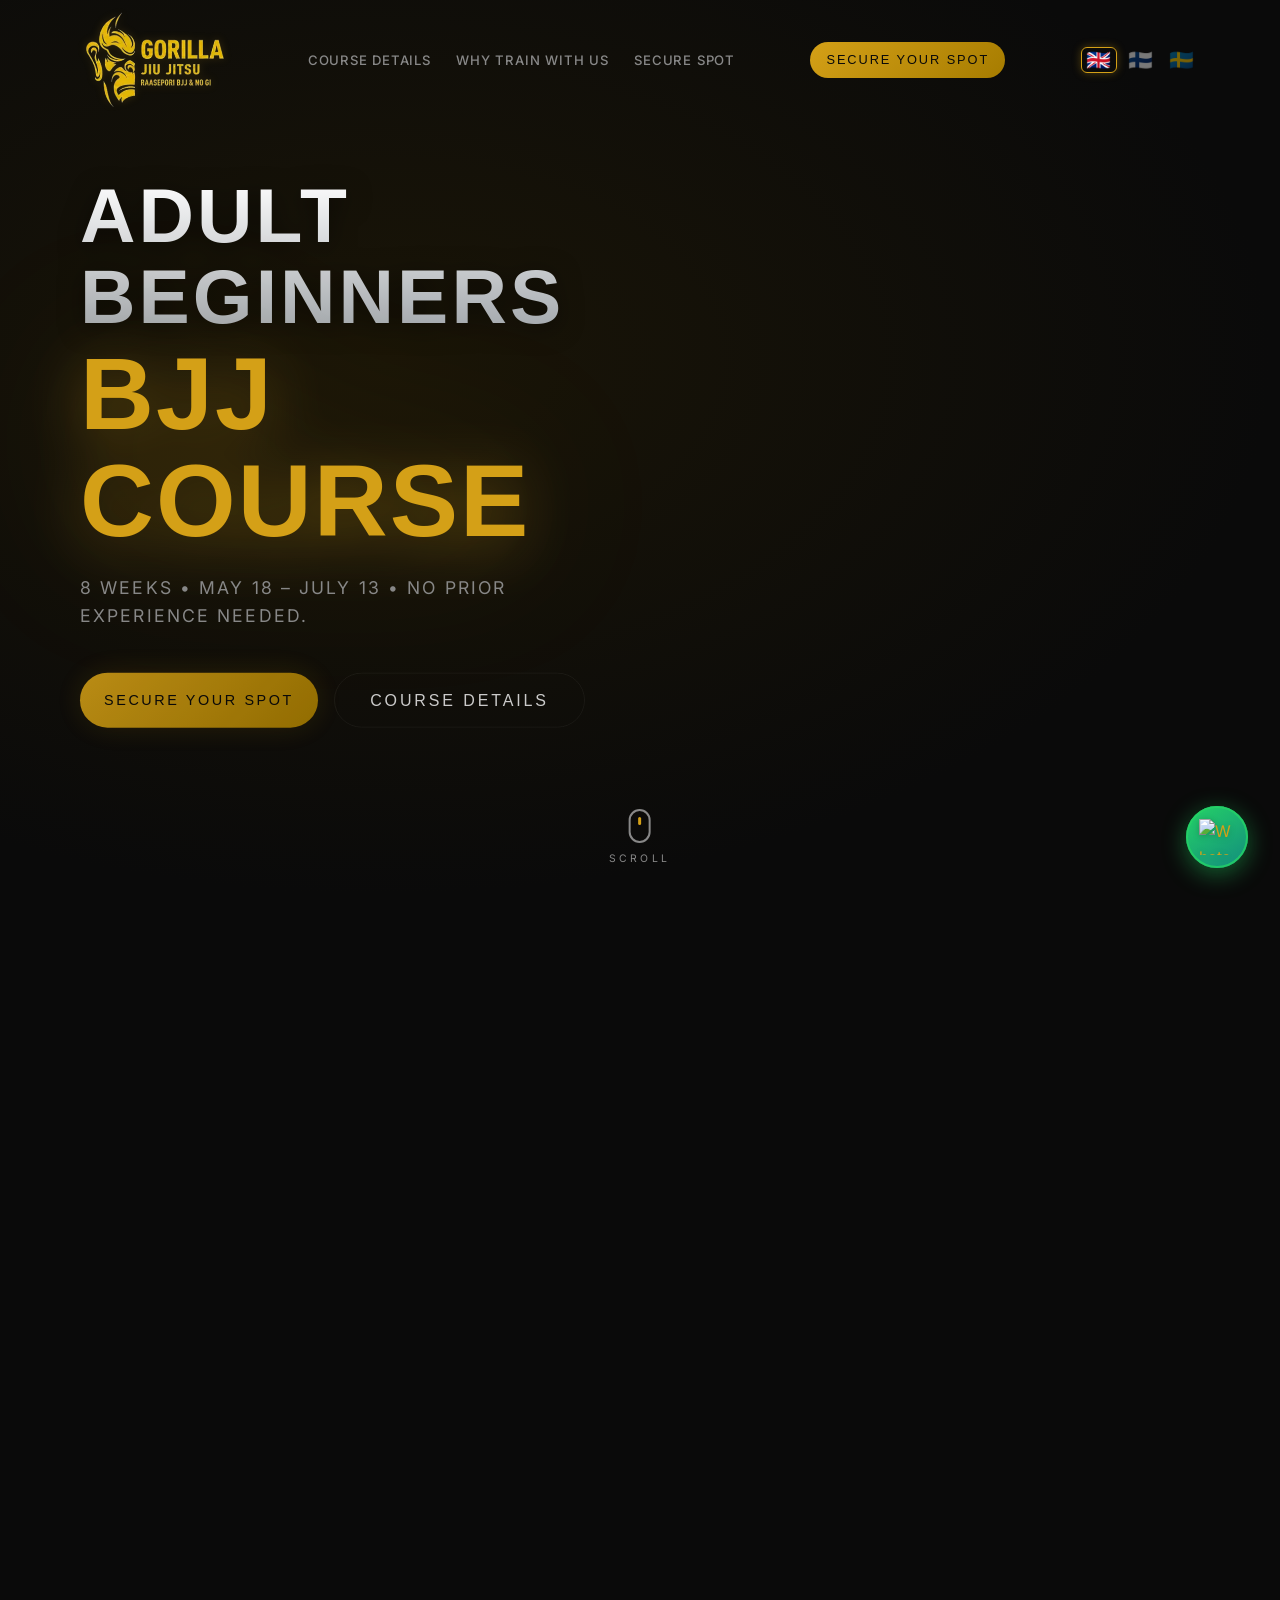
==== commit 18c2474e: "feat: add Google Analytics (G-5B80Y7X8W0) to all pages" ====
--- a/beginners.html
+++ b/beginners.html
@@ -2,6 +2,15 @@
 <html lang="en">
 
 <head>
+    <!-- ═══ Google tag (gtag.js) ═══ -->
+    <script async src="https://www.googletagmanager.com/gtag/js?id=G-5B80Y7X8W0"></script>
+    <script>
+        window.dataLayer = window.dataLayer || [];
+        function gtag(){dataLayer.push(arguments);}
+        gtag('js', new Date());
+        gtag('config', 'G-5B80Y7X8W0');
+    </script>
+    <!-- ═══ End Google tag ═══ -->
     <meta charset="UTF-8" />
     <meta name="viewport" content="width=device-width, initial-scale=1.0" />
 
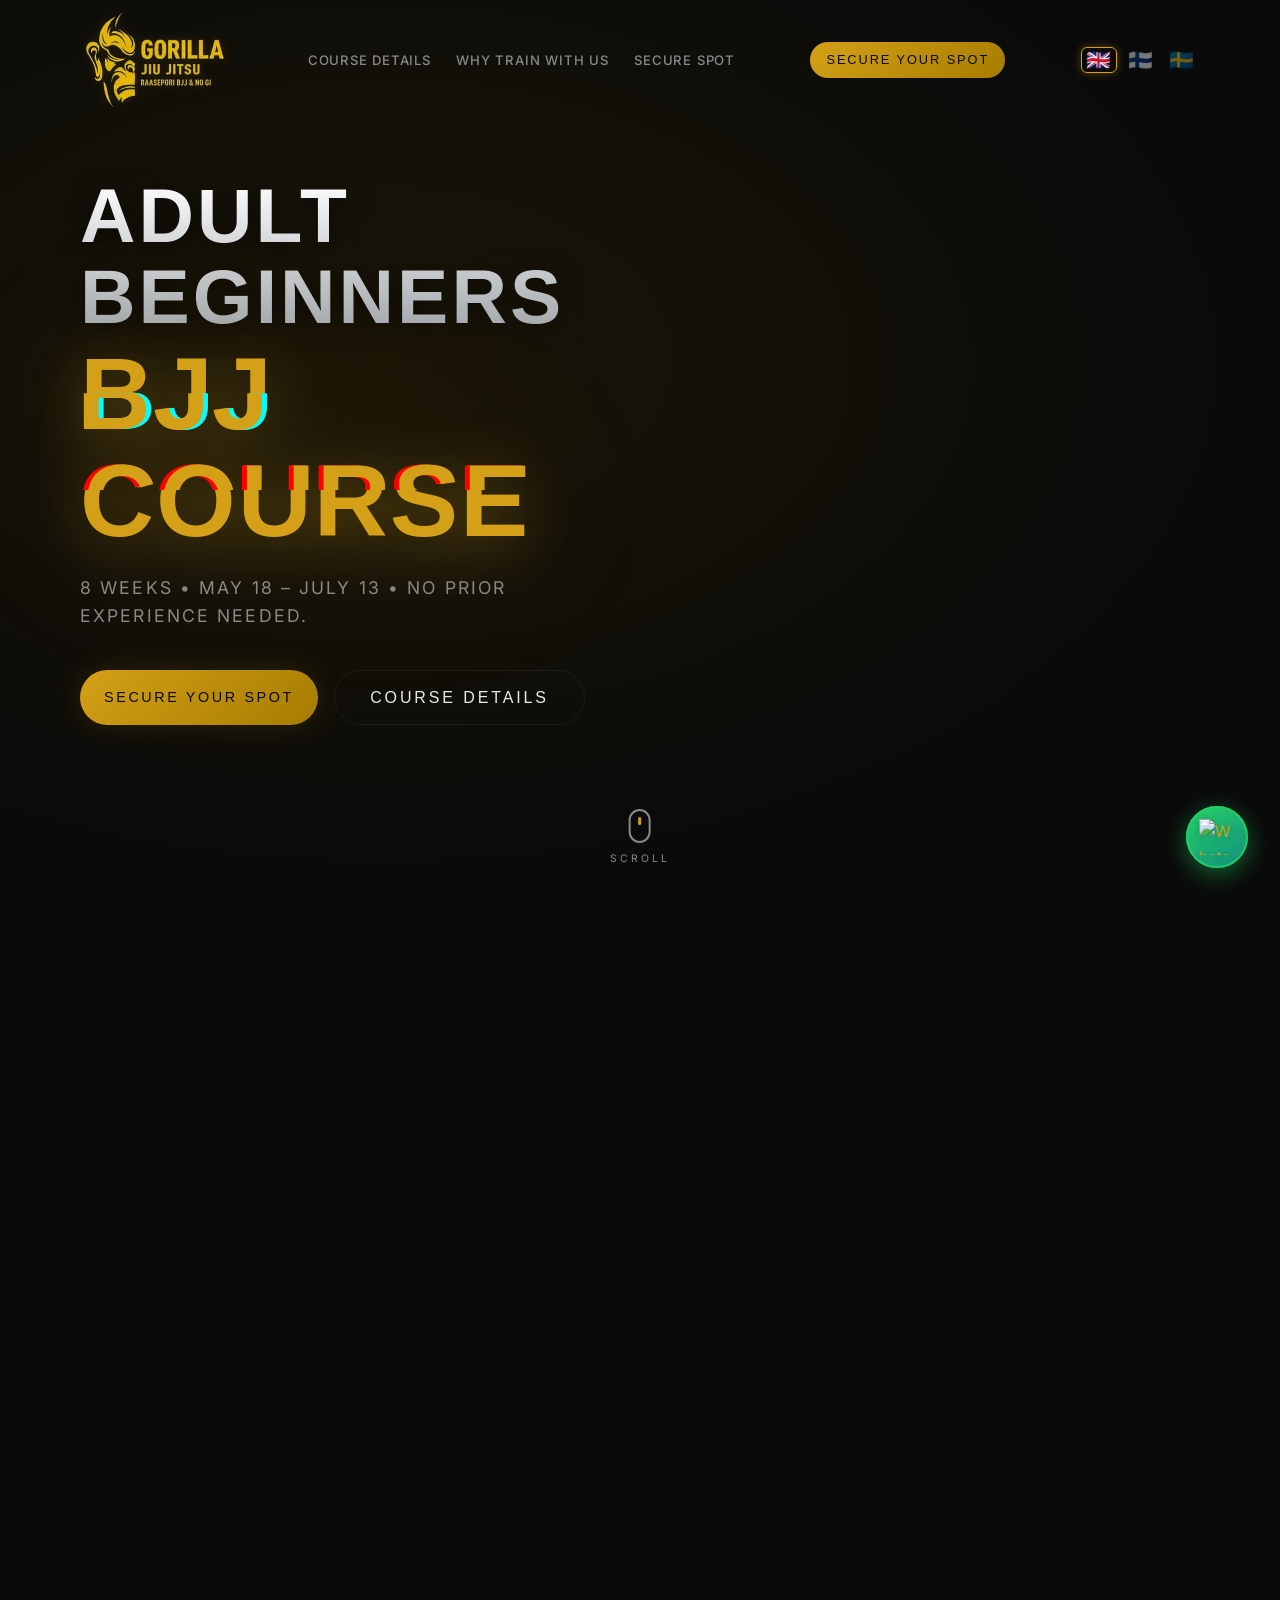
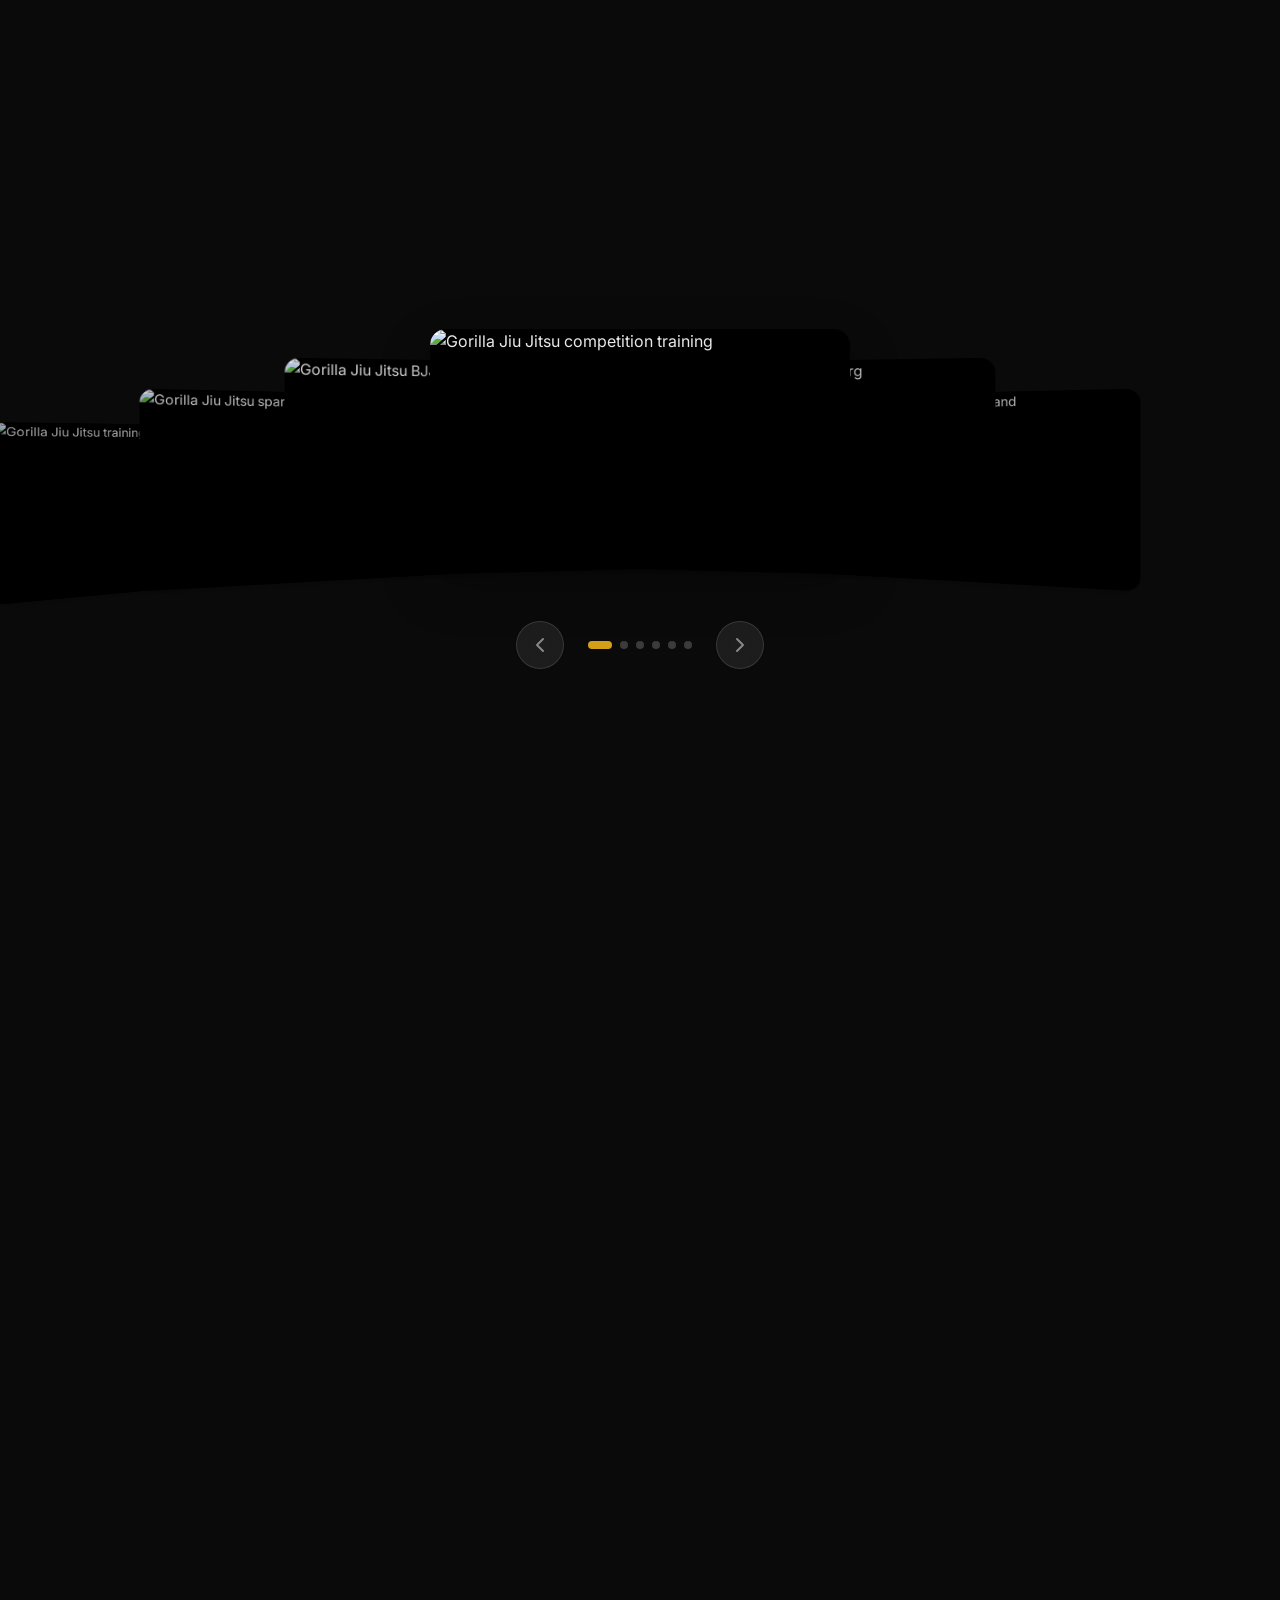
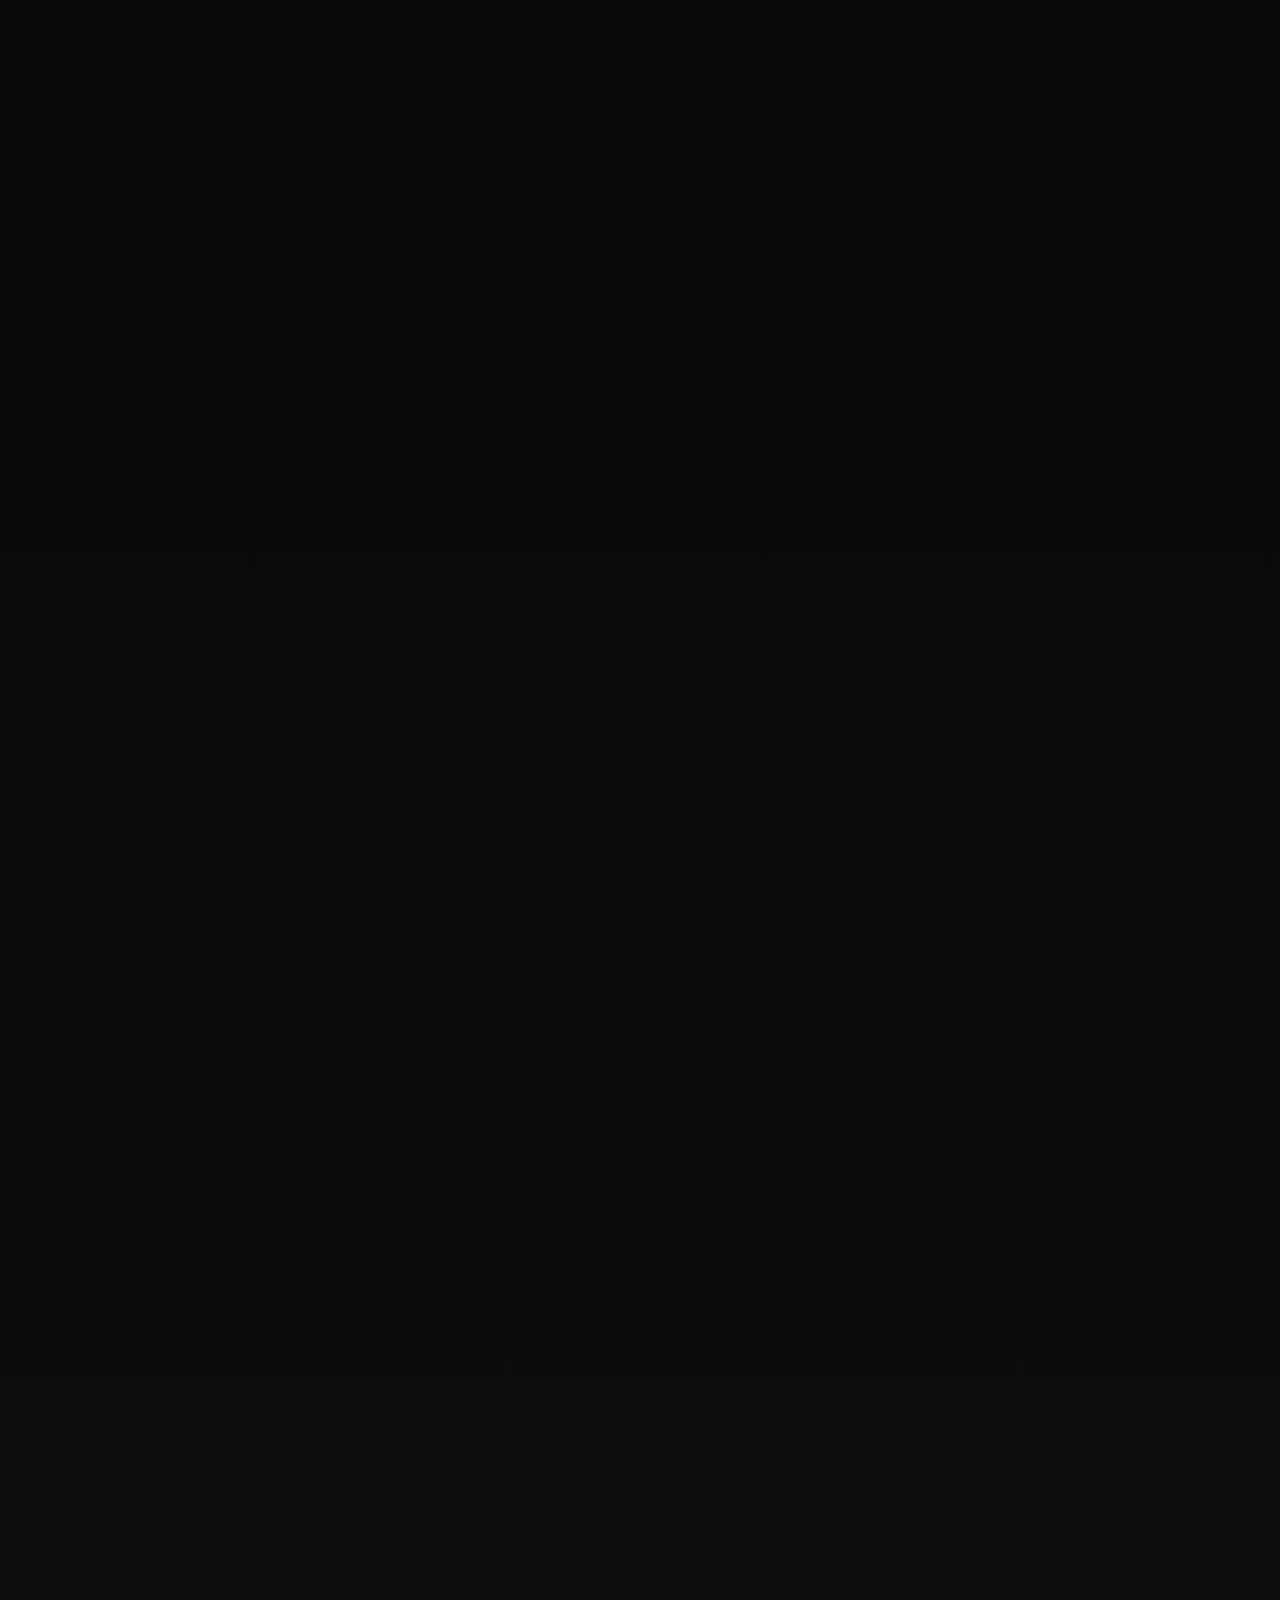
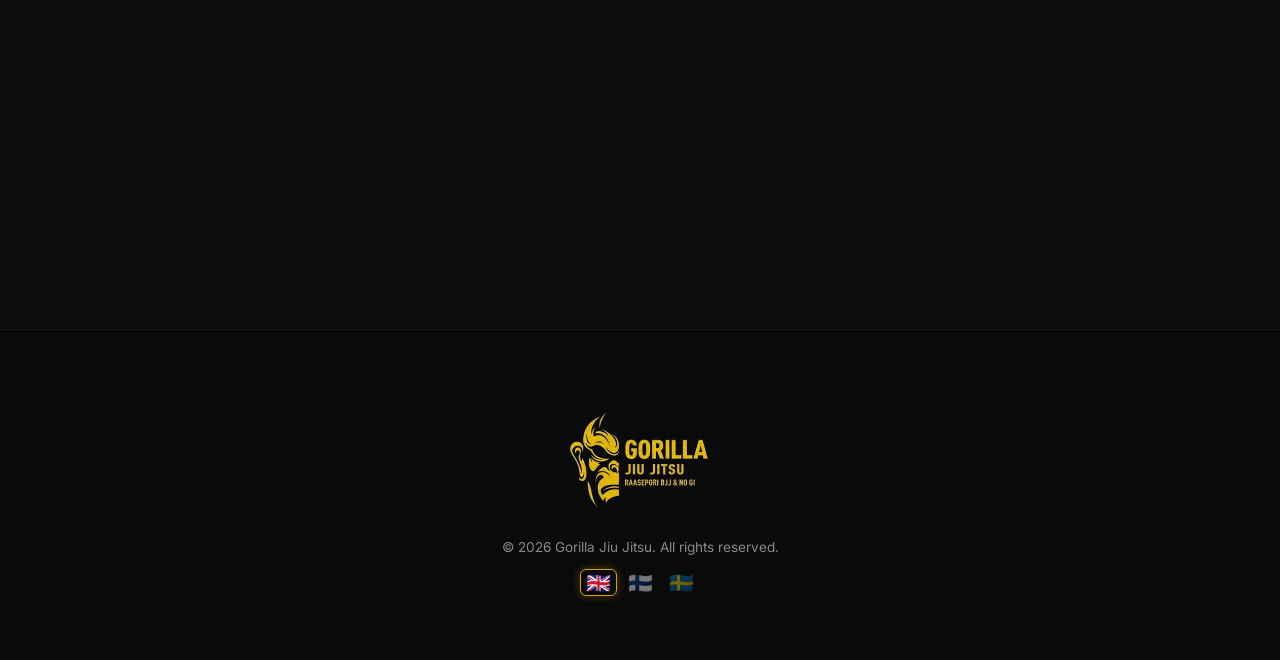
==== commit 2f9ae44e: "feat: Install new Meta Pixel + InitiateCheckout & Purchase tracking" ====
--- a/beginners.html
+++ b/beginners.html
@@ -113,12 +113,13 @@
         t.src=v;s=b.getElementsByTagName(e)[0];
         s.parentNode.insertBefore(t,s)}(window,document,'script',
         'https://connect.facebook.net/en_US/fbevents.js');
+        fbq('init', '1004245798802856');
         fbq('init', '176450533248273');
         fbq('track', 'PageView');
     </script>
     <noscript>
         <img height="1" width="1" style="display:none"
-            src="https://www.facebook.com/tr?id=176450533248273&ev=PageView&noscript=1" />
+            src="https://www.facebook.com/tr?id=1004245798802856&ev=PageView&noscript=1" />
     </noscript>
     <!-- ═══ End Meta Pixel Code ═══ -->
 </head>
@@ -391,7 +392,7 @@
                 <div class="checkout-card" data-animate="fade-up" style="background: var(--bg-card); border: 1px solid var(--border); border-radius: var(--radius-md); text-align: center; padding: 3rem 2rem; display: flex; flex-direction: column; align-items: center;">
                     <h3 style="font-family: 'Bebas Neue', sans-serif; font-size: 3.5rem; margin-bottom: 1rem; color: #fff; line-height: 1;" data-i18n="beginners.onlyPrice">ONLY 70€</h3>
                     <p style="margin-bottom: 2rem; color: #a1a1aa; font-size: 1.05rem; max-width: 400px; margin-left: auto; margin-right: auto;" data-i18n="beginners.stripeText">Payment processed securely via Stripe.</p>
-                    <a href="https://buy.stripe.com/9B614n0PAgMvcMs6wbgrS02" target="_blank" class="btn btn--primary" style="font-size: 0.95rem; padding: 1.2rem 1rem; width: 100%; max-width: 350px; white-space: nowrap;">
+                    <a href="https://buy.stripe.com/9B614n0PAgMvcMs6wbgrS02" target="_blank" id="stripe-checkout-btn" class="btn btn--primary" style="font-size: 0.95rem; padding: 1.2rem 1rem; width: 100%; max-width: 350px; white-space: nowrap;" onclick="if(typeof fbq==='function'){fbq('track','InitiateCheckout',{value:70.00,currency:'EUR',content_name:'Adult Beginners BJJ Course'});}">
                         <span data-i18n="beginners.secureSpotNow">SECURE YOUR SPOT NOW</span>
                         <span class="btn-ripple"></span>
                     </a>
--- a/style.css
+++ b/style.css
@@ -1759,6 +1759,133 @@
 
   .depth-carousel__stage {
     min-height: 0;
+  }
+}
+
+/* ─── BEGINNERS COURSE BANNER ──────────────────── */
+.beginners-banner {
+  position: relative;
+  overflow: hidden;
+  padding: 0;
+  content-visibility: visible;
+  contain-intrinsic-size: auto;
+}
+
+.beginners-banner__glow {
+  position: absolute;
+  inset: 0;
+  background: linear-gradient(135deg,
+    rgba(212, 160, 23, 0.08) 0%,
+    rgba(166, 124, 0, 0.04) 40%,
+    rgba(212, 160, 23, 0.06) 100%);
+  pointer-events: none;
+}
+
+.beginners-banner__inner {
+  position: relative;
+  display: flex;
+  align-items: center;
+  justify-content: space-between;
+  gap: 2rem;
+  padding-top: clamp(1.5rem, 4vw, 2.5rem);
+  padding-bottom: clamp(1.5rem, 4vw, 2.5rem);
+  border-top: 1px solid rgba(212, 160, 23, 0.12);
+  border-bottom: 1px solid rgba(212, 160, 23, 0.12);
+}
+
+.beginners-banner__content {
+  display: flex;
+  flex-direction: column;
+  gap: 0.5rem;
+}
+
+.beginners-banner__badge {
+  display: inline-flex;
+  align-items: center;
+  gap: 0.4rem;
+  font-size: 0.72rem;
+  font-weight: 700;
+  letter-spacing: 0.2em;
+  text-transform: uppercase;
+  color: var(--gold);
+  background: rgba(212, 160, 23, 0.1);
+  border: 1px solid rgba(212, 160, 23, 0.18);
+  padding: 0.3rem 0.9rem;
+  border-radius: var(--radius-full);
+  width: fit-content;
+  animation: banner-badge-pulse 3s ease-in-out infinite;
+}
+
+@keyframes banner-badge-pulse {
+  0%, 100% { box-shadow: 0 0 0 0 rgba(212, 160, 23, 0.15); }
+  50% { box-shadow: 0 0 16px 4px rgba(212, 160, 23, 0.12); }
+}
+
+.beginners-banner__title {
+  font-family: var(--font-display);
+  font-size: clamp(1.6rem, 4vw, 2.4rem);
+  letter-spacing: 0.04em;
+  color: var(--text);
+  line-height: 1.15;
+}
+
+.beginners-banner__desc {
+  font-size: clamp(0.85rem, 2vw, 0.95rem);
+  color: var(--text-muted);
+  line-height: 1.5;
+  max-width: 500px;
+}
+
+.beginners-banner__cta {
+  flex-shrink: 0;
+  display: inline-flex;
+  align-items: center;
+  padding: 0.9rem 2rem;
+  font-size: 0.85rem;
+  letter-spacing: 0.14em;
+  white-space: nowrap;
+  box-shadow:
+    0 0 20px rgba(212, 160, 23, 0.2),
+    0 4px 16px rgba(0, 0, 0, 0.3);
+  transition: transform var(--transition), box-shadow var(--transition);
+}
+
+.beginners-banner__cta:hover {
+  transform: translateY(-3px) scale(1.03);
+  box-shadow:
+    0 0 40px rgba(212, 160, 23, 0.35),
+    0 8px 32px rgba(0, 0, 0, 0.4);
+}
+
+.beginners-banner__cta svg {
+  transition: transform 0.3s ease;
+}
+
+.beginners-banner__cta:hover svg {
+  transform: translateX(4px);
+}
+
+/* Responsive */
+@media (max-width: 768px) {
+  .beginners-banner__inner {
+    flex-direction: column;
+    text-align: center;
+    align-items: center;
+    gap: 1.5rem;
+  }
+
+  .beginners-banner__content {
+    align-items: center;
+  }
+
+  .beginners-banner__desc {
+    max-width: 100%;
+  }
+
+  .beginners-banner__cta {
+    width: 100%;
+    justify-content: center;
+    max-width: 360px;
   }
 }
 
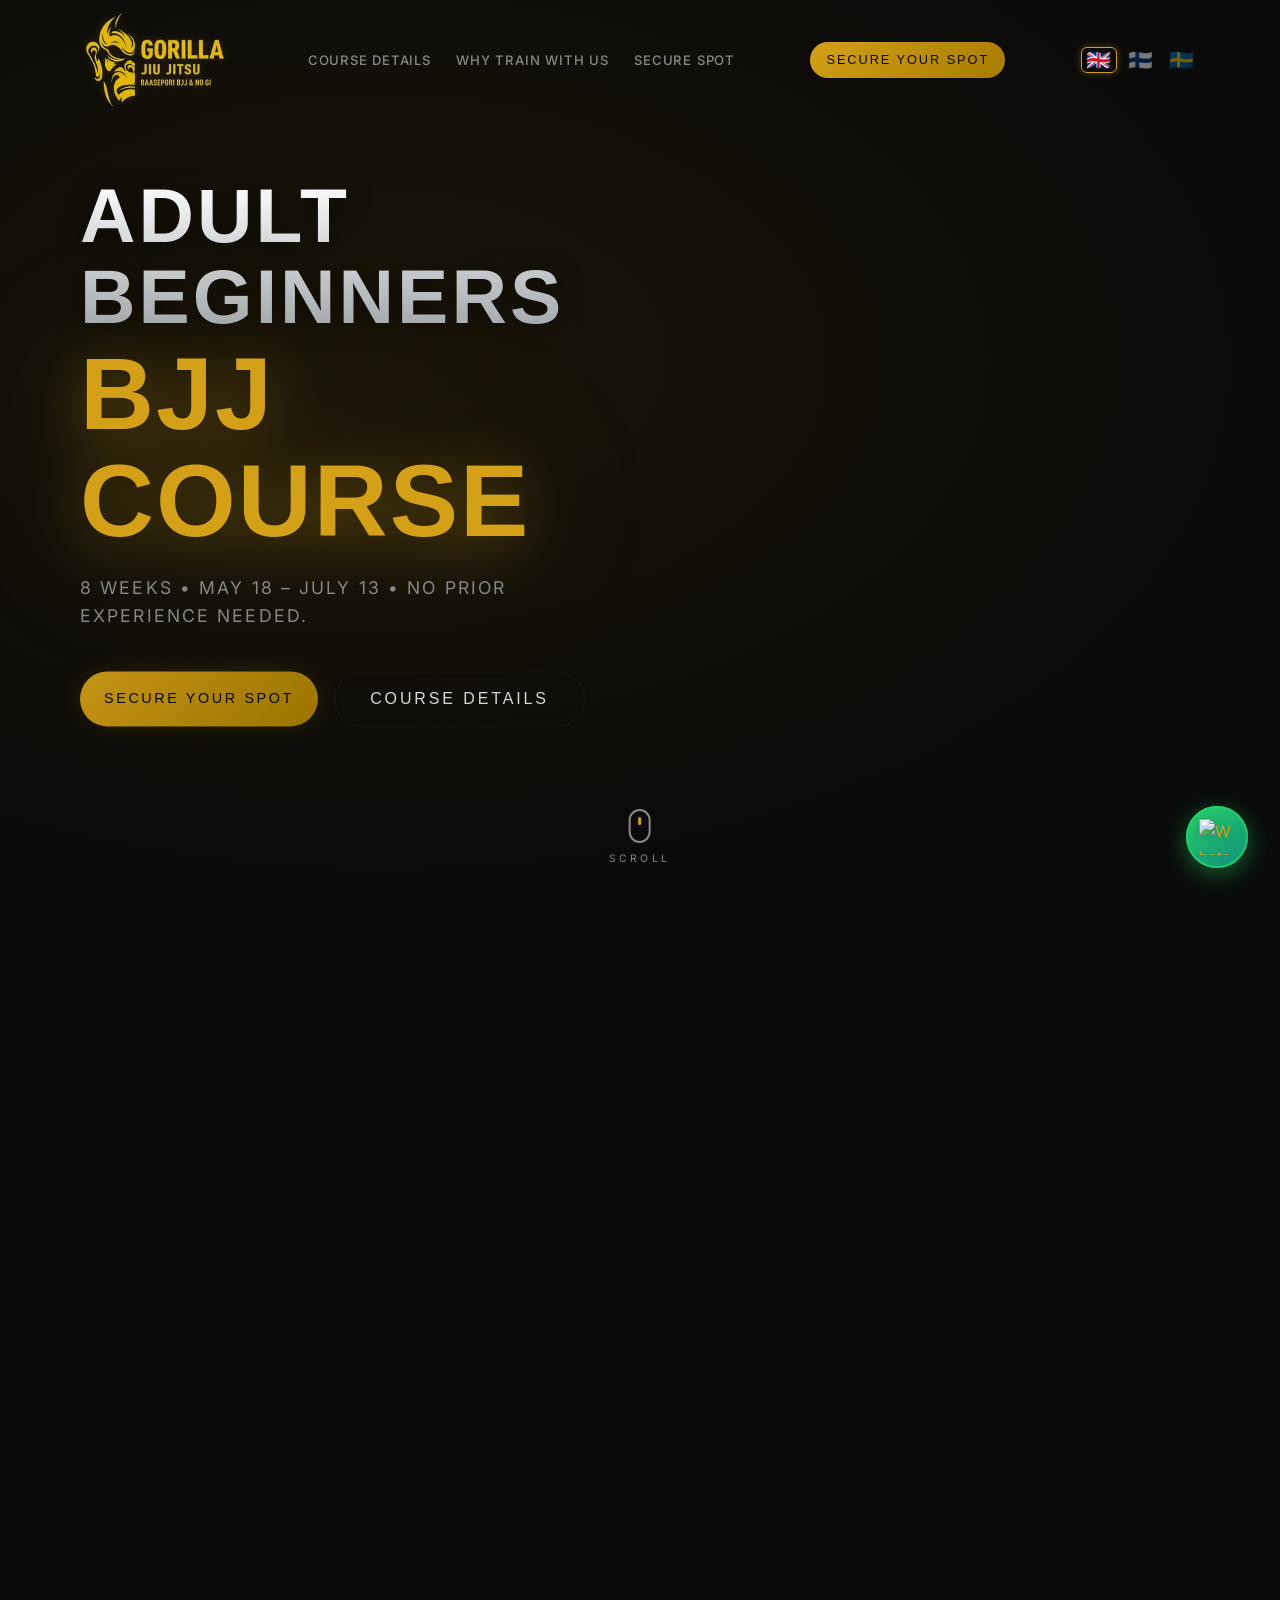
==== commit 1c9d3195: "fix: Use trackSingle for both pixels to ensure events fire on each individually" ====
--- a/beginners.html
+++ b/beginners.html
@@ -115,11 +115,14 @@
         'https://connect.facebook.net/en_US/fbevents.js');
         fbq('init', '1004245798802856');
         fbq('init', '176450533248273');
-        fbq('track', 'PageView');
+        fbq('trackSingle', '1004245798802856', 'PageView');
+        fbq('trackSingle', '176450533248273', 'PageView');
     </script>
     <noscript>
         <img height="1" width="1" style="display:none"
             src="https://www.facebook.com/tr?id=1004245798802856&ev=PageView&noscript=1" />
+        <img height="1" width="1" style="display:none"
+            src="https://www.facebook.com/tr?id=176450533248273&ev=PageView&noscript=1" />
     </noscript>
     <!-- ═══ End Meta Pixel Code ═══ -->
 </head>
@@ -392,7 +395,7 @@
                 <div class="checkout-card" data-animate="fade-up" style="background: var(--bg-card); border: 1px solid var(--border); border-radius: var(--radius-md); text-align: center; padding: 3rem 2rem; display: flex; flex-direction: column; align-items: center;">
                     <h3 style="font-family: 'Bebas Neue', sans-serif; font-size: 3.5rem; margin-bottom: 1rem; color: #fff; line-height: 1;" data-i18n="beginners.onlyPrice">ONLY 70€</h3>
                     <p style="margin-bottom: 2rem; color: #a1a1aa; font-size: 1.05rem; max-width: 400px; margin-left: auto; margin-right: auto;" data-i18n="beginners.stripeText">Payment processed securely via Stripe.</p>
-                    <a href="https://buy.stripe.com/9B614n0PAgMvcMs6wbgrS02" target="_blank" id="stripe-checkout-btn" class="btn btn--primary" style="font-size: 0.95rem; padding: 1.2rem 1rem; width: 100%; max-width: 350px; white-space: nowrap;" onclick="if(typeof fbq==='function'){fbq('track','InitiateCheckout',{value:70.00,currency:'EUR',content_name:'Adult Beginners BJJ Course'});}">
+                    <a href="https://buy.stripe.com/9B614n0PAgMvcMs6wbgrS02" target="_blank" id="stripe-checkout-btn" class="btn btn--primary" style="font-size: 0.95rem; padding: 1.2rem 1rem; width: 100%; max-width: 350px; white-space: nowrap;" onclick="if(typeof fbq==='function'){fbq('trackSingle','1004245798802856','InitiateCheckout',{value:70.00,currency:'EUR',content_name:'Adult Beginners BJJ Course'});fbq('trackSingle','176450533248273','InitiateCheckout',{value:70.00,currency:'EUR',content_name:'Adult Beginners BJJ Course'});}">
                         <span data-i18n="beginners.secureSpotNow">SECURE YOUR SPOT NOW</span>
                         <span class="btn-ripple"></span>
                     </a>
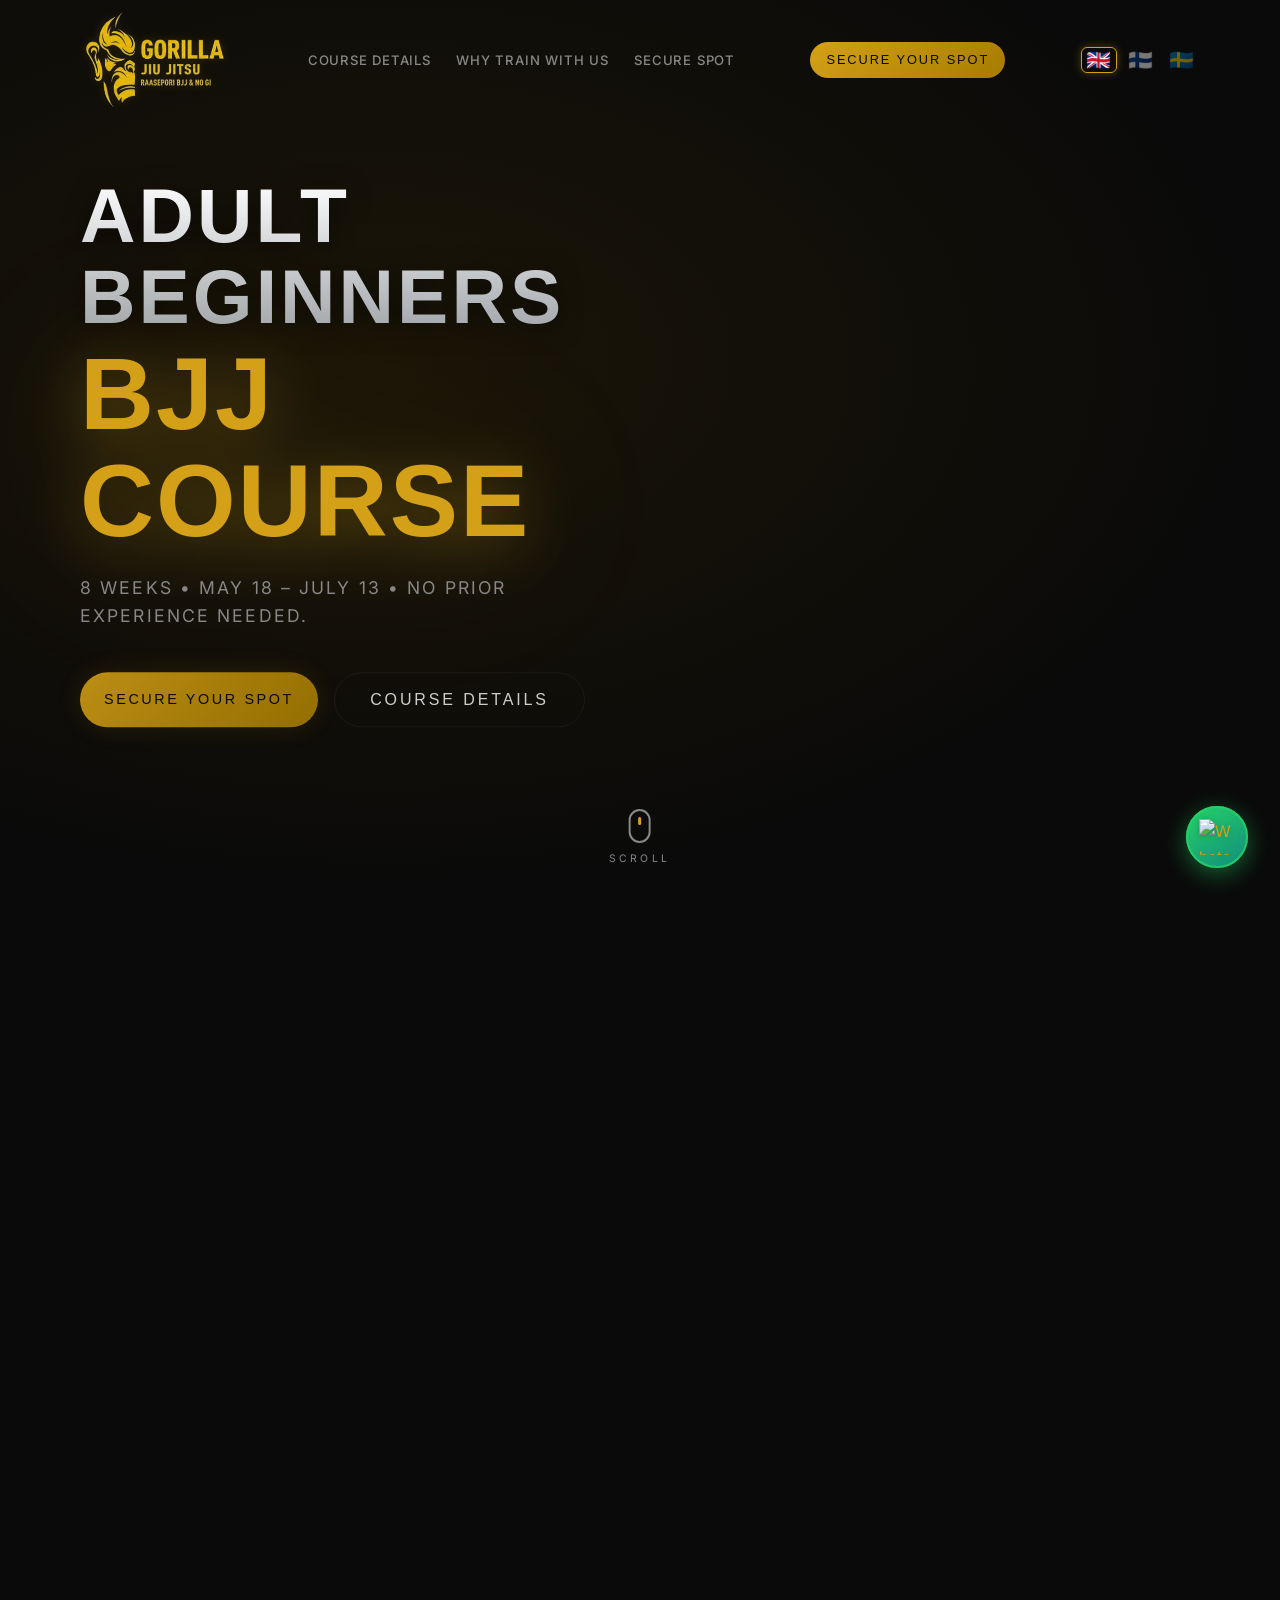
==== commit 3e5e4391: "fix: Revert to standard track method for multiple pixels" ====
--- a/beginners.html
+++ b/beginners.html
@@ -115,8 +115,7 @@
         'https://connect.facebook.net/en_US/fbevents.js');
         fbq('init', '1004245798802856');
         fbq('init', '176450533248273');
-        fbq('trackSingle', '1004245798802856', 'PageView');
-        fbq('trackSingle', '176450533248273', 'PageView');
+        fbq('track', 'PageView');
     </script>
     <noscript>
         <img height="1" width="1" style="display:none"
@@ -395,7 +394,7 @@
                 <div class="checkout-card" data-animate="fade-up" style="background: var(--bg-card); border: 1px solid var(--border); border-radius: var(--radius-md); text-align: center; padding: 3rem 2rem; display: flex; flex-direction: column; align-items: center;">
                     <h3 style="font-family: 'Bebas Neue', sans-serif; font-size: 3.5rem; margin-bottom: 1rem; color: #fff; line-height: 1;" data-i18n="beginners.onlyPrice">ONLY 70€</h3>
                     <p style="margin-bottom: 2rem; color: #a1a1aa; font-size: 1.05rem; max-width: 400px; margin-left: auto; margin-right: auto;" data-i18n="beginners.stripeText">Payment processed securely via Stripe.</p>
-                    <a href="https://buy.stripe.com/9B614n0PAgMvcMs6wbgrS02" target="_blank" id="stripe-checkout-btn" class="btn btn--primary" style="font-size: 0.95rem; padding: 1.2rem 1rem; width: 100%; max-width: 350px; white-space: nowrap;" onclick="if(typeof fbq==='function'){fbq('trackSingle','1004245798802856','InitiateCheckout',{value:70.00,currency:'EUR',content_name:'Adult Beginners BJJ Course'});fbq('trackSingle','176450533248273','InitiateCheckout',{value:70.00,currency:'EUR',content_name:'Adult Beginners BJJ Course'});}">
+                    <a href="https://buy.stripe.com/9B614n0PAgMvcMs6wbgrS02" target="_blank" id="stripe-checkout-btn" class="btn btn--primary" style="font-size: 0.95rem; padding: 1.2rem 1rem; width: 100%; max-width: 350px; white-space: nowrap;" onclick="if(typeof fbq==='function'){fbq('track','InitiateCheckout',{value:70.00,currency:'EUR',content_name:'Adult Beginners BJJ Course'});}">
                         <span data-i18n="beginners.secureSpotNow">SECURE YOUR SPOT NOW</span>
                         <span class="btn-ripple"></span>
                     </a>
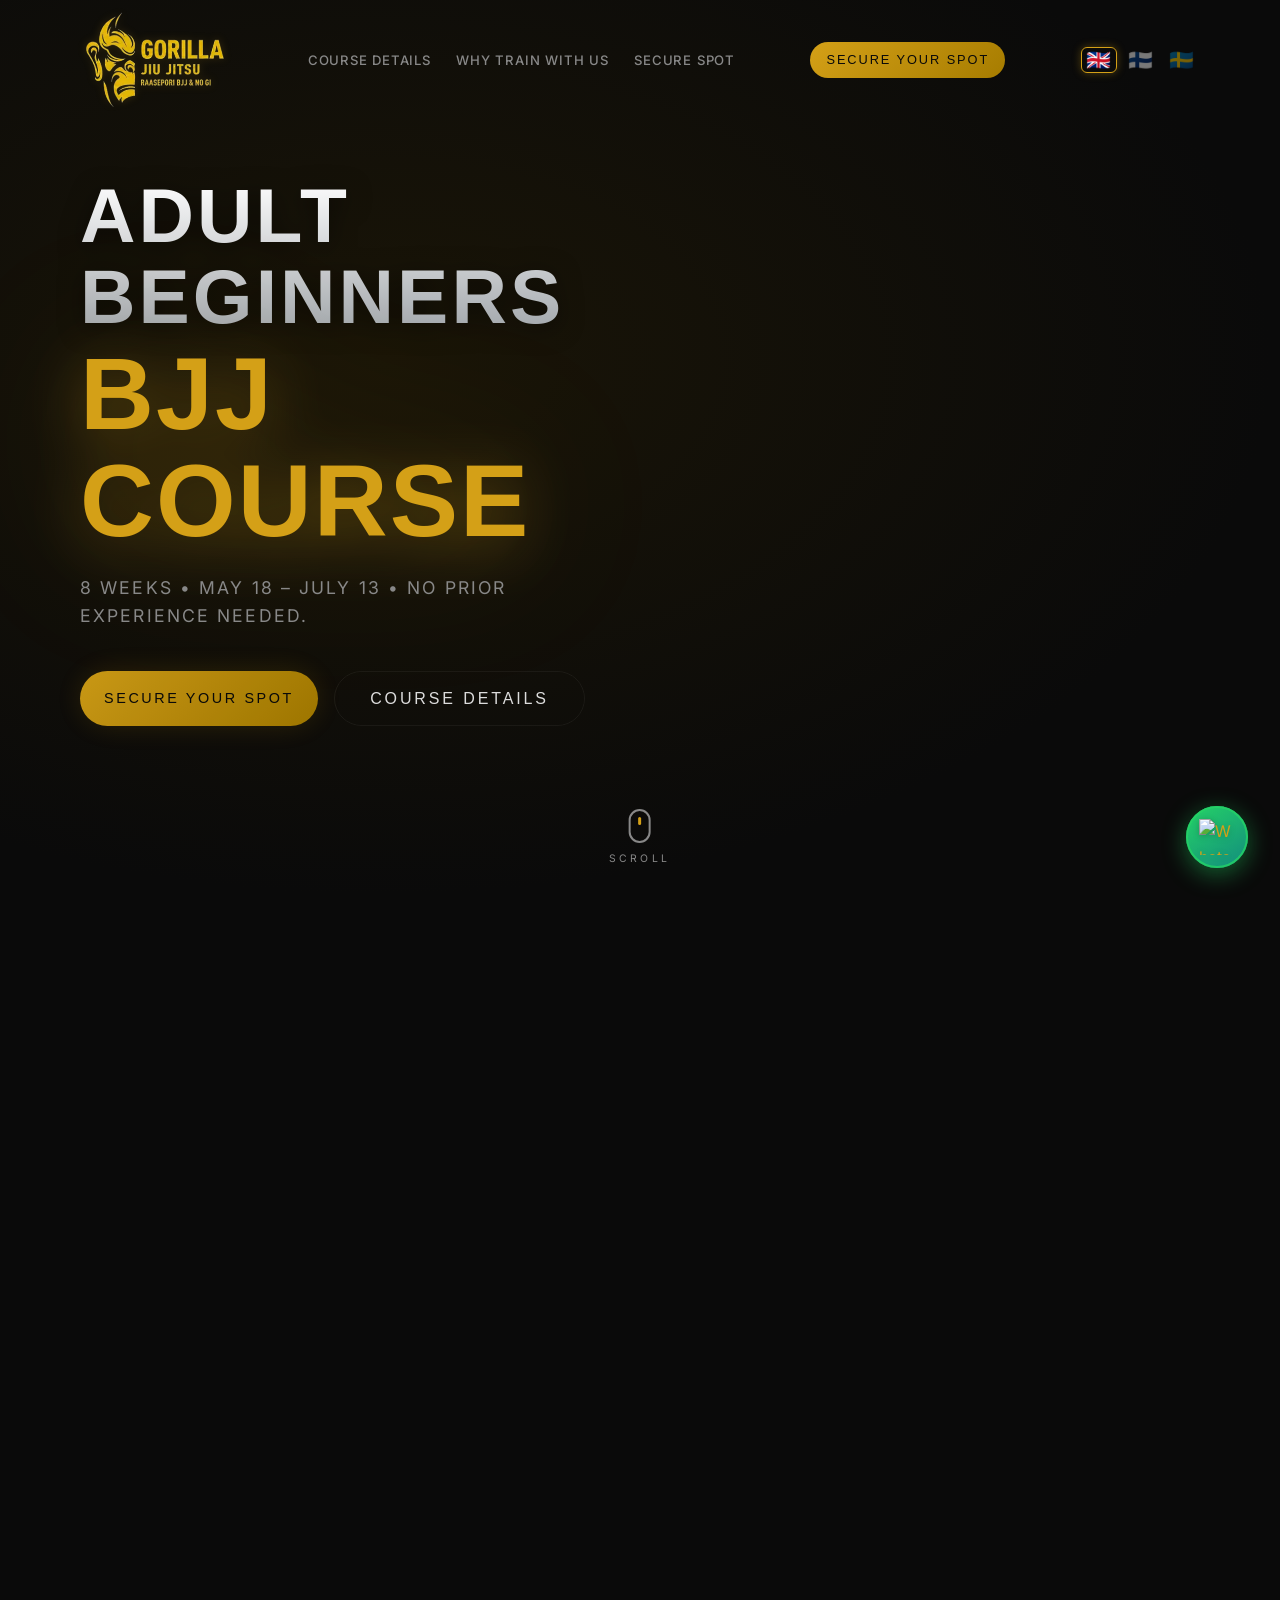
==== commit 39b4b53e: "feat: Add native Google Reviews widget to beginners page" ====
--- a/beginners.html
+++ b/beginners.html
@@ -372,8 +372,45 @@
                 <div class="section__divider"></div>
             </div>
 
-            <!-- Elfsight Google Reviews (loaded lazily in main.js) -->
-            <div class="elfsight-app-d02d8c41-1090-4844-a8f1-62ba571a7d6b" id="elfsight-widget" data-elfsight-app-lazy>
+            <!-- Native Google Reviews Widget -->
+            <div class="gr-widget">
+                <div class="gr-widget__header">
+                    <div class="gr-widget__header-left">
+                        <div class="gr-widget__g-logo">
+                            <svg viewBox="0 0 24 24" width="28" height="28" xmlns="http://www.w3.org/2000/svg"><path d="M22.56 12.25c0-.78-.07-1.53-.2-2.25H12v4.26h5.92c-.26 1.37-1.04 2.53-2.21 3.31v2.77h3.57c2.08-1.92 3.28-4.74 3.28-8.09z" fill="#4285F4"/><path d="M12 23c2.97 0 5.46-.98 7.28-2.66l-3.57-2.77c-.98.66-2.23 1.06-3.71 1.06-2.86 0-5.29-1.93-6.16-4.53H2.18v2.84C3.99 20.53 7.7 23 12 23z" fill="#34A853"/><path d="M5.84 14.09c-.22-.66-.35-1.36-.35-2.09s.13-1.43.35-2.09V7.07H2.18C1.43 8.55 1 10.22 1 12s.43 3.45 1.18 4.93l2.85-2.22.81-.62z" fill="#FBBC05"/><path d="M12 5.38c1.62 0 3.06.56 4.21 1.64l3.15-3.15C17.45 2.09 14.97 1 12 1 7.7 1 3.99 3.47 2.18 7.07l3.66 2.84c.87-2.6 3.3-4.53 6.16-4.53z" fill="#EA4335"/><path d="M1 1h22v22H1z" fill="none"/></svg>
+                        </div>
+                        <div class="gr-widget__header-text">
+                            <h3 class="gr-widget__title" data-i18n="reviews.excellent">Excellent on Google</h3>
+                            <div class="gr-widget__rating">
+                                <div class="gr-widget__stars">
+                                    <svg viewBox="0 0 24 24" width="16" height="16" fill="#FABB05"><path d="M12 17.27L18.18 21l-1.64-7.03L22 9.24l-7.19-.61L12 2 9.19 8.63 2 9.24l5.46 4.73L5.82 21z"/></svg>
+                                    <svg viewBox="0 0 24 24" width="16" height="16" fill="#FABB05"><path d="M12 17.27L18.18 21l-1.64-7.03L22 9.24l-7.19-.61L12 2 9.19 8.63 2 9.24l5.46 4.73L5.82 21z"/></svg>
+                                    <svg viewBox="0 0 24 24" width="16" height="16" fill="#FABB05"><path d="M12 17.27L18.18 21l-1.64-7.03L22 9.24l-7.19-.61L12 2 9.19 8.63 2 9.24l5.46 4.73L5.82 21z"/></svg>
+                                    <svg viewBox="0 0 24 24" width="16" height="16" fill="#FABB05"><path d="M12 17.27L18.18 21l-1.64-7.03L22 9.24l-7.19-.61L12 2 9.19 8.63 2 9.24l5.46 4.73L5.82 21z"/></svg>
+                                    <svg viewBox="0 0 24 24" width="16" height="16" fill="#FABB05"><path d="M12 17.27L18.18 21l-1.64-7.03L22 9.24l-7.19-.61L12 2 9.19 8.63 2 9.24l5.46 4.73L5.82 21z"/></svg>
+                                </div>
+                                <span class="gr-widget__summary" data-i18n-html="reviews.summary"><strong>5.0</strong> out of 5 based on <strong>11 reviews</strong></span>
+                            </div>
+                        </div>
+                    </div>
+                    <a href="https://www.google.com/search?q=gorilla+jiu+jitsu+-+raasepori+bjj+%26+no+gi&num=10&sca_esv=2f14afef1c200fca&sxsrf=ANbL-n7geWI-IqIHpnHvI17O11KUeXLXTA%3A1778706045702&source=hp&ei=feYEavOzKKaGwPAPkt3MkQE&iflsig=AFdpzrgAAAAAagT0jWX-pI10ONcK7B1-LABrnJ9jv8gV&oq=goril&gs_lp=[base64]&sclient=gws-wiz" target="_blank" rel="noopener" class="btn btn--google">
+                        <span data-i18n="reviews.btn">Review us on Google</span>
+                    </a>
+                </div>
+
+                <div class="gr-widget__carousel-wrapper">
+                    <button class="gr-widget__nav gr-widget__nav--prev" aria-label="Previous reviews">
+                        <svg viewBox="0 0 24 24" width="24" height="24" stroke="currentColor" stroke-width="2" fill="none"><polyline points="15 18 9 12 15 6"></polyline></svg>
+                    </button>
+                    
+                    <div class="gr-widget__carousel" id="gr-carousel">
+                        <!-- Reviews generated via JS -->
+                    </div>
+
+                    <button class="gr-widget__nav gr-widget__nav--next" aria-label="Next reviews">
+                        <svg viewBox="0 0 24 24" width="24" height="24" stroke="currentColor" stroke-width="2" fill="none"><polyline points="9 18 15 12 9 6"></polyline></svg>
+                    </button>
+                </div>
             </div>
         </div>
     </section>
--- a/style.css
+++ b/style.css
@@ -1886,6 +1886,256 @@
     width: 100%;
     justify-content: center;
     max-width: 360px;
+  }
+}
+
+/* ─── GOOGLE REVIEWS WIDGET ────────────────────── */
+.gr-widget {
+  background: var(--bg-card);
+  border: 1px solid var(--border);
+  border-radius: var(--radius-lg);
+  padding: 1.5rem;
+  margin: 2rem auto;
+  max-width: 1200px;
+}
+
+.gr-widget__header {
+  display: flex;
+  align-items: center;
+  justify-content: space-between;
+  flex-wrap: wrap;
+  gap: 1.5rem;
+  padding-bottom: 1.5rem;
+  margin-bottom: 1.5rem;
+  border-bottom: 1px solid var(--border);
+}
+
+.gr-widget__header-left {
+  display: flex;
+  align-items: center;
+  gap: 1rem;
+}
+
+.gr-widget__title {
+  font-size: 1.1rem;
+  font-weight: 600;
+  margin-bottom: 0.2rem;
+  color: var(--text);
+}
+
+.gr-widget__rating {
+  display: flex;
+  align-items: center;
+  gap: 0.5rem;
+  flex-wrap: wrap;
+}
+
+.gr-widget__stars {
+  display: flex;
+  gap: 2px;
+}
+
+.gr-widget__summary {
+  font-size: 0.85rem;
+  color: var(--text-muted);
+}
+
+.gr-widget__summary strong {
+  color: var(--text);
+  font-weight: 600;
+}
+
+.btn--google {
+  background: var(--bg);
+  border: 1px solid var(--border);
+  color: var(--text);
+  padding: 0.6rem 1.2rem;
+  border-radius: var(--radius-full);
+  font-size: 0.85rem;
+  font-weight: 600;
+  transition: all 0.2s ease;
+  display: inline-flex;
+  align-items: center;
+  gap: 0.5rem;
+}
+
+.btn--google:hover {
+  background: rgba(255, 255, 255, 0.05);
+  border-color: rgba(255, 255, 255, 0.2);
+  transform: translateY(-2px);
+}
+
+.gr-widget__carousel-wrapper {
+  position: relative;
+  display: flex;
+  align-items: center;
+}
+
+.gr-widget__carousel {
+  display: flex;
+  gap: 1.2rem;
+  overflow-x: auto;
+  scroll-snap-type: x mandatory;
+  scrollbar-width: none; /* Firefox */
+  -ms-overflow-style: none; /* IE/Edge */
+  padding-bottom: 1rem;
+  scroll-behavior: smooth;
+}
+
+.gr-widget__carousel::-webkit-scrollbar {
+  display: none; /* Chrome/Safari */
+}
+
+.gr-card {
+  flex: 0 0 calc(33.333% - 0.8rem);
+  min-width: 280px;
+  background: var(--bg);
+  border: 1px solid var(--border);
+  border-radius: var(--radius-md);
+  padding: 1.5rem;
+  scroll-snap-align: start;
+  display: flex;
+  flex-direction: column;
+}
+
+.gr-card__header {
+  display: flex;
+  align-items: center;
+  gap: 0.8rem;
+  margin-bottom: 0.8rem;
+}
+
+.gr-card__avatar {
+  position: relative;
+  width: 40px;
+  height: 40px;
+  border-radius: 50%;
+  overflow: hidden;
+  flex-shrink: 0;
+}
+
+.gr-card__avatar img {
+  width: 100%;
+  height: 100%;
+  object-fit: cover;
+}
+
+.gr-card__g-badge {
+  position: absolute;
+  bottom: -2px;
+  right: -2px;
+  width: 16px;
+  height: 16px;
+  background: #fff;
+  border-radius: 50%;
+  display: flex;
+  align-items: center;
+  justify-content: center;
+  padding: 2px;
+  box-shadow: 0 1px 3px rgba(0,0,0,0.3);
+}
+
+.gr-card__meta {
+  display: flex;
+  flex-direction: column;
+}
+
+.gr-card__name {
+  font-size: 0.95rem;
+  font-weight: 600;
+  color: var(--text);
+  line-height: 1.2;
+}
+
+.gr-card__date {
+  font-size: 0.75rem;
+  color: var(--text-muted);
+  margin-top: 0.2rem;
+}
+
+.gr-card__stars {
+  margin-bottom: 0.8rem;
+  display: flex;
+  gap: 2px;
+}
+
+.gr-card__text {
+  font-size: 0.9rem;
+  color: var(--text);
+  line-height: 1.5;
+  display: -webkit-box;
+  -webkit-line-clamp: 4;
+  -webkit-box-orient: vertical;
+  overflow: hidden;
+  flex-grow: 1;
+}
+
+.gr-card__read-more {
+  background: none;
+  border: none;
+  color: var(--gold);
+  font-size: 0.85rem;
+  font-weight: 600;
+  padding: 0;
+  margin-top: 0.4rem;
+  cursor: pointer;
+  display: inline-block;
+  align-self: flex-start;
+}
+
+.gr-card__read-more:hover {
+  text-decoration: underline;
+}
+
+.gr-widget__nav {
+  position: absolute;
+  top: 50%;
+  transform: translateY(-50%);
+  width: 40px;
+  height: 40px;
+  border-radius: 50%;
+  background: var(--bg-card);
+  border: 1px solid var(--border);
+  color: var(--text);
+  display: flex;
+  align-items: center;
+  justify-content: center;
+  cursor: pointer;
+  z-index: 10;
+  box-shadow: 0 4px 12px rgba(0,0,0,0.5);
+  transition: all 0.2s ease;
+}
+
+.gr-widget__nav:hover {
+  background: var(--gold);
+  color: #000;
+  border-color: var(--gold);
+}
+
+.gr-widget__nav--prev {
+  left: -20px;
+}
+
+.gr-widget__nav--next {
+  right: -20px;
+}
+
+@media (max-width: 1024px) {
+  .gr-card {
+    flex: 0 0 calc(50% - 0.6rem);
+  }
+}
+
+@media (max-width: 768px) {
+  .gr-card {
+    flex: 0 0 85%;
+  }
+  .gr-widget__nav {
+    display: none; /* Hide arrows on mobile, users can swipe */
+  }
+  .gr-widget__header {
+    flex-direction: column;
+    align-items: flex-start;
   }
 }
 
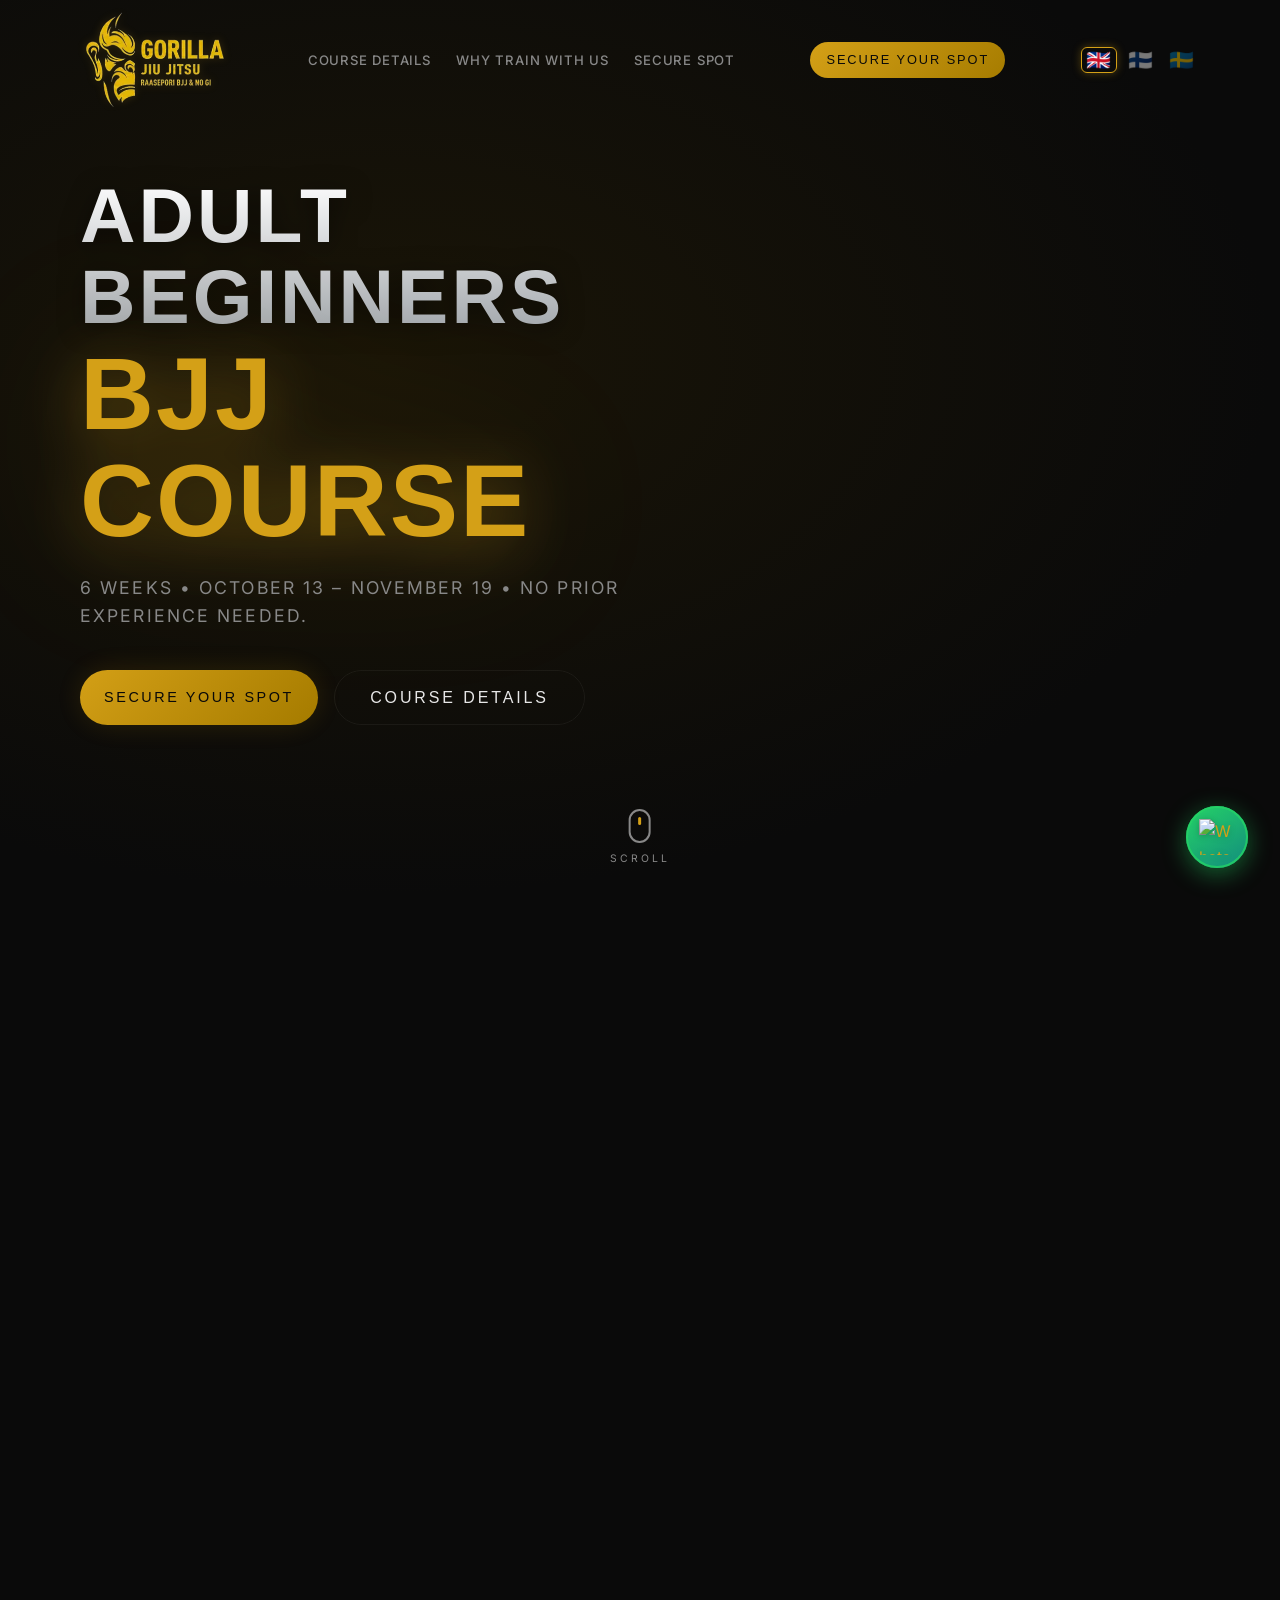
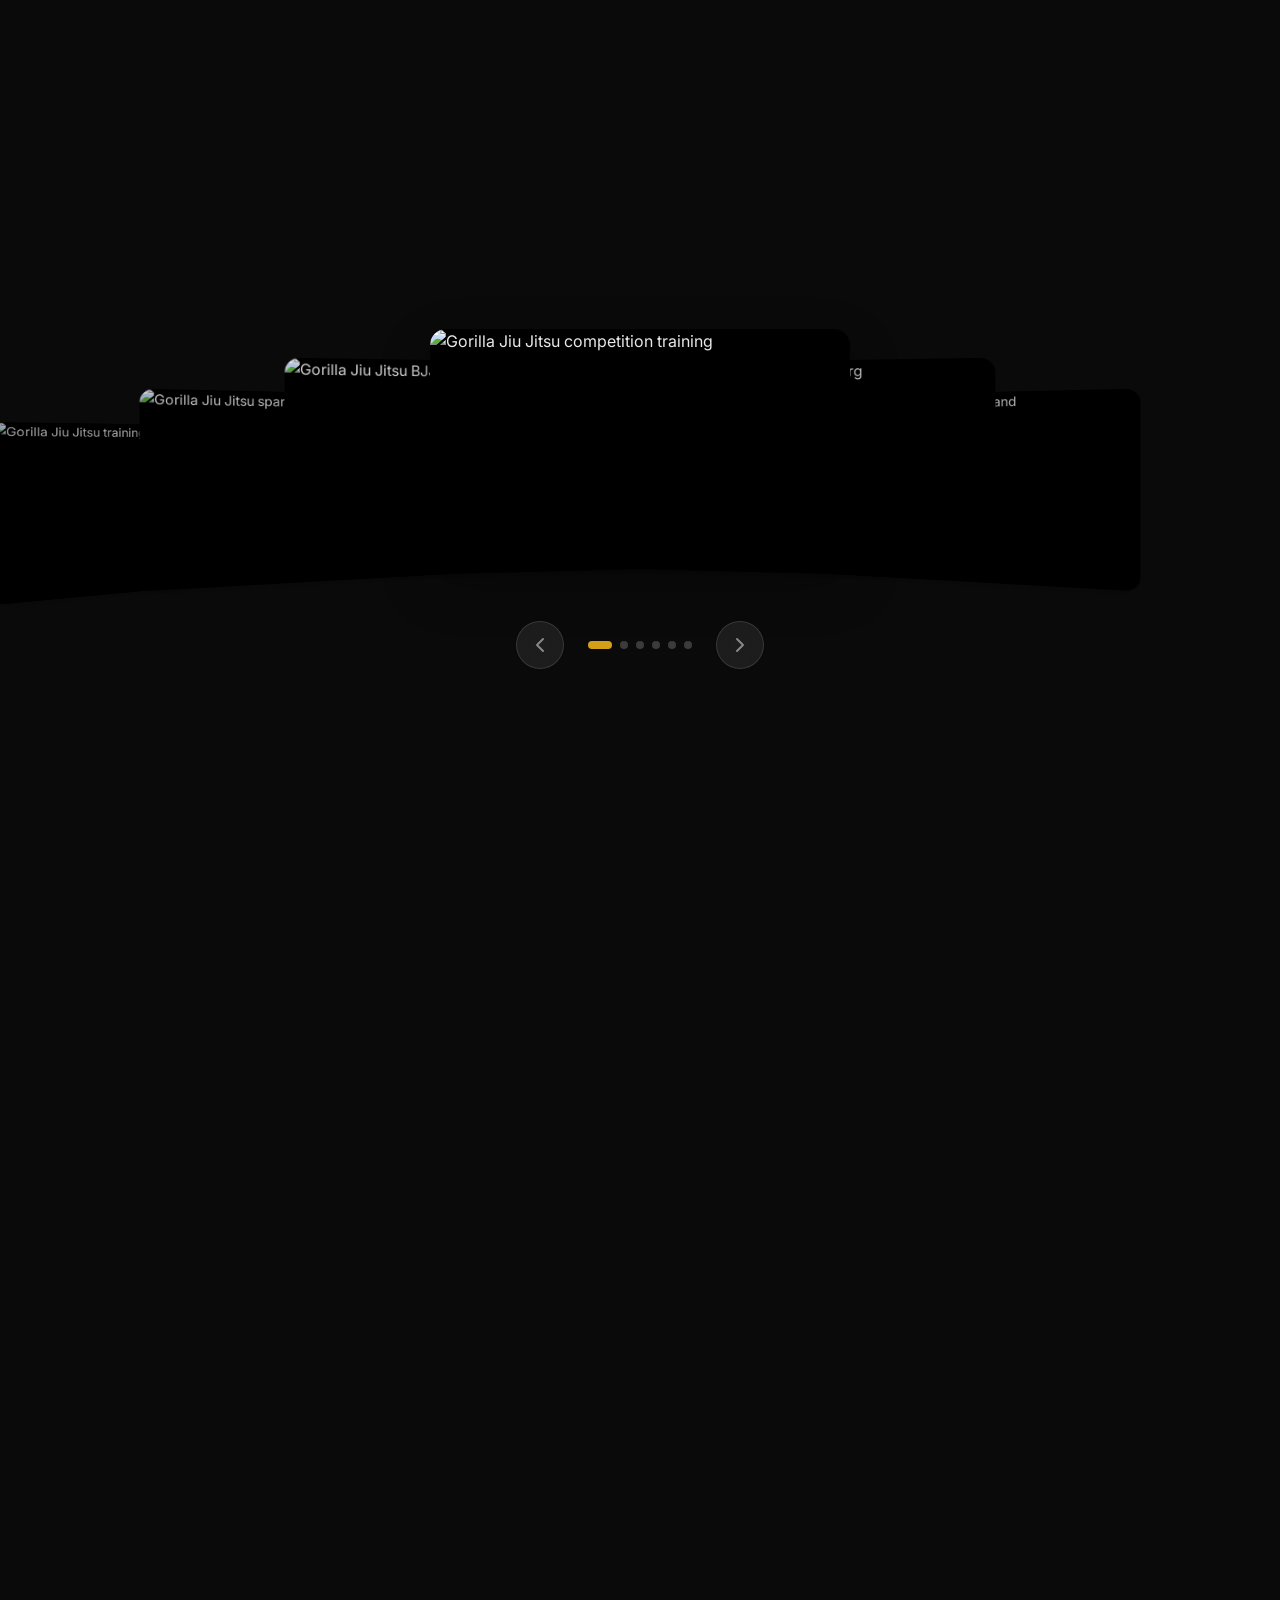
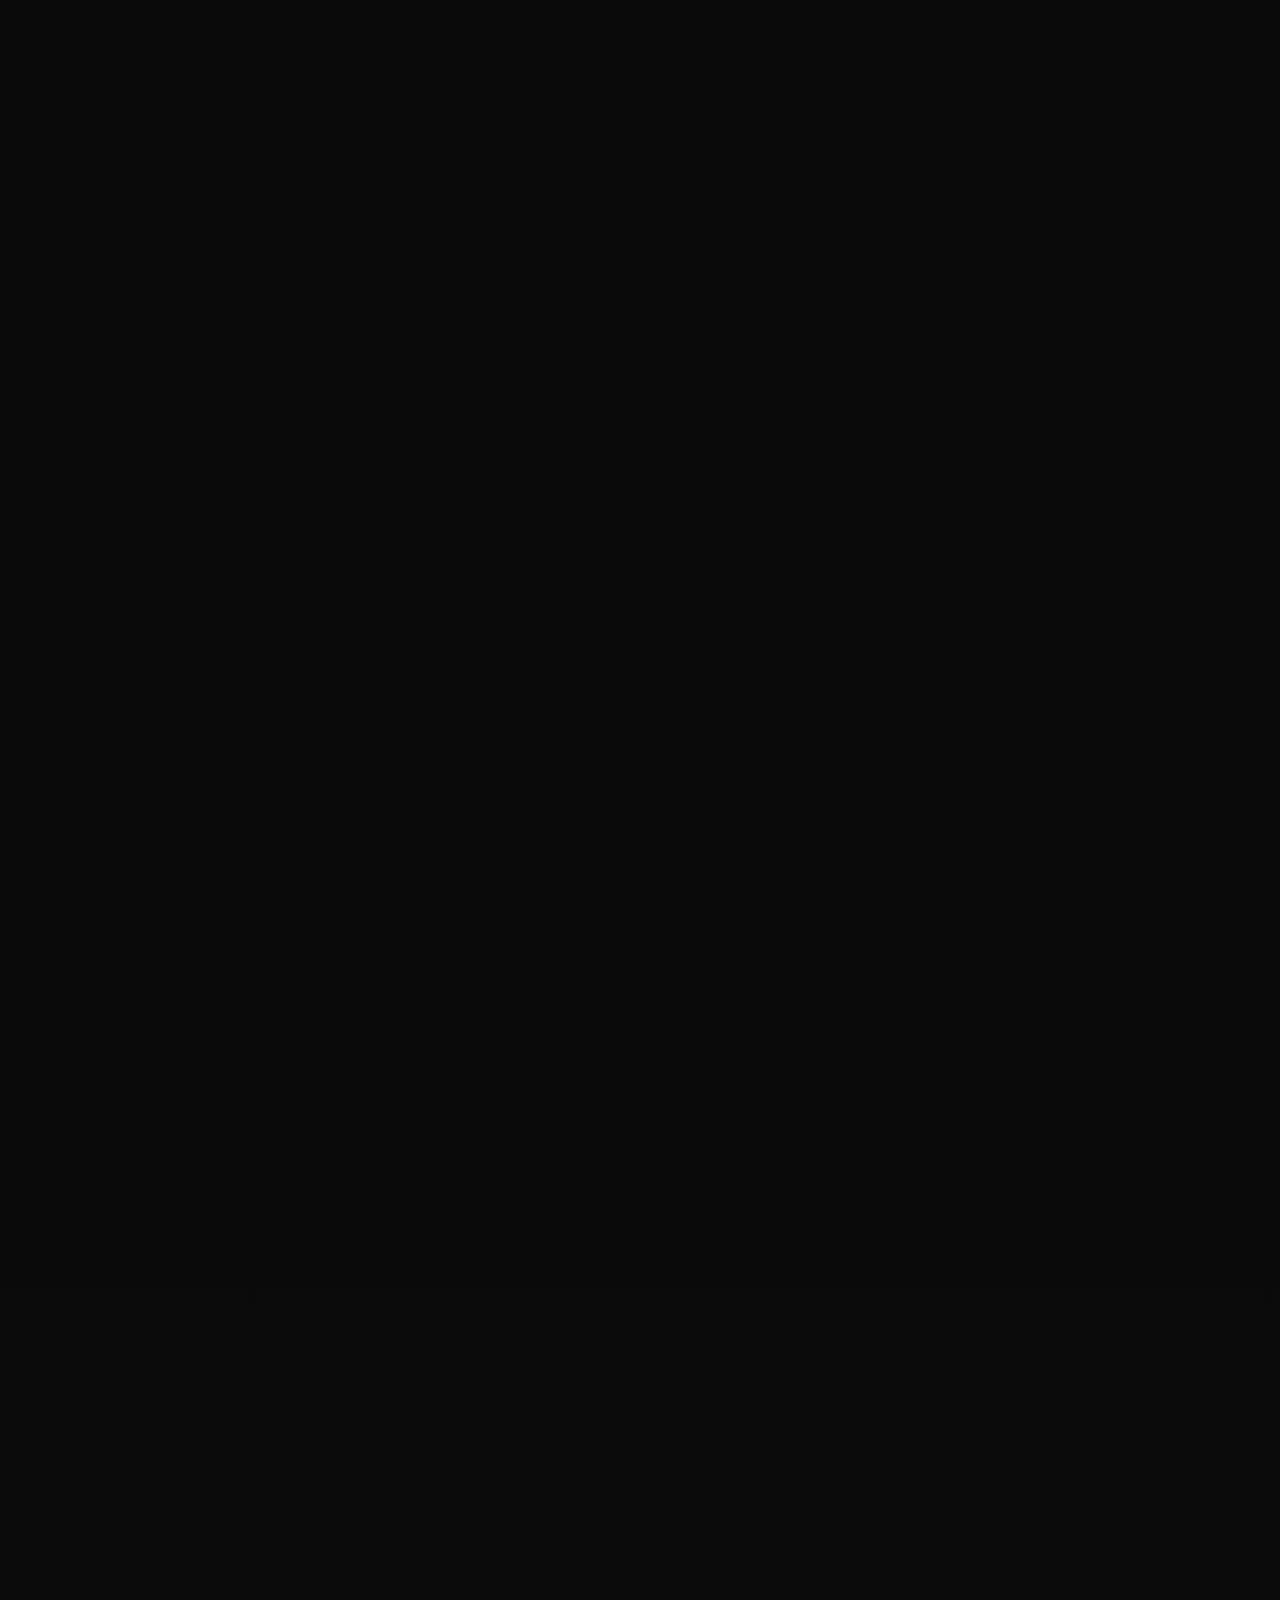
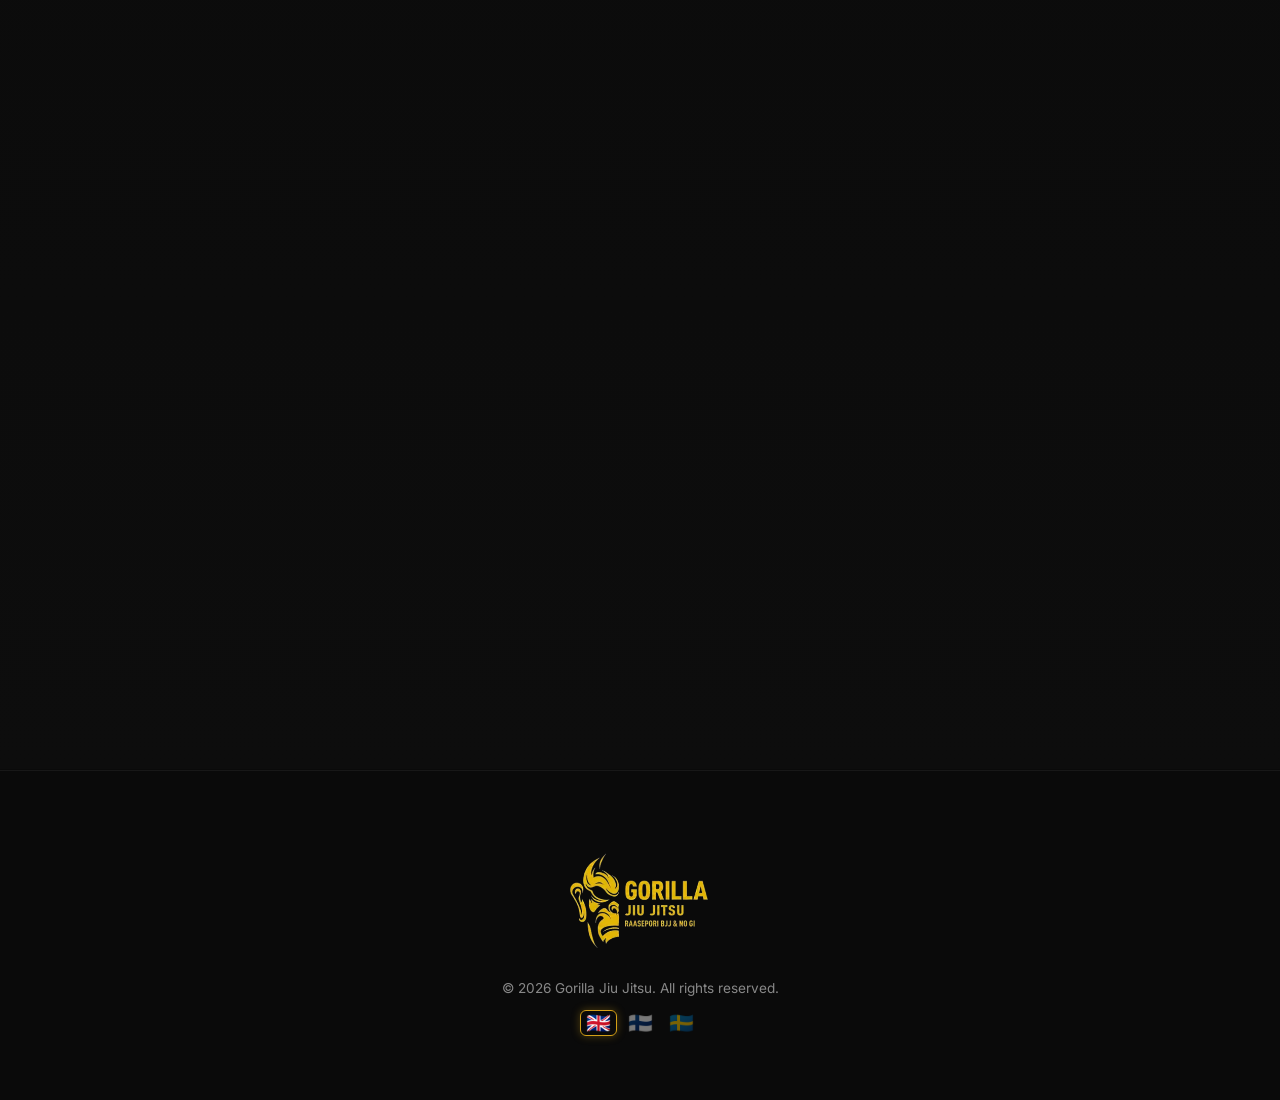
==== commit 1e093f76: "Update beginners course to 6 weeks, Oct 13 – Nov 19 Tue 17:00-18:00 and Thu 16:30-17:30. Homepage ba" ====
--- a/beginners.html
+++ b/beginners.html
@@ -17,7 +17,7 @@
     <!-- ═══ Primary SEO ═══ -->
     <title>Adult Beginners Course — Gorilla BJJ in Raasepori</title>
     <meta name="description"
-        content="8-Week Adult Beginners BJJ Course at Gorilla Jiu Jitsu. Learn to protect yourself, no experience needed. Starts May 18. Secure your spot!" />
+        content="6-Week Adult Beginners BJJ Course at Gorilla Jiu Jitsu. Learn to protect yourself, no experience needed. Starts October 13. Secure your spot!" />
     <link rel="canonical" href="https://www.gorillajiujitsu.org/" />
 
     <!-- ═══ Favicon ═══ -->
@@ -188,7 +188,7 @@
                         <span class="glitch-layer glitch-layer--after" aria-hidden="true" data-i18n="beginners.heroL3">BJJ Course</span>
                     </span>
                 </h1>
-                <p class="hero__subtitle" data-i18n="beginners.subtitle">8 Weeks • May 18 – July 13 • No prior experience needed.</p>
+                <p class="hero__subtitle" data-i18n="beginners.subtitle">6 Weeks • October 13 – November 19 • No prior experience needed.</p>
                 <div class="hero__cta-group">
                     <a href="#checkout" class="btn btn--primary" id="hero-cta" style="font-size: 0.9rem; padding: 0.85rem 1.5rem; white-space: nowrap;">
                         <span data-i18n="nav.secureSpotCTA">SECURE YOUR SPOT</span>
@@ -218,7 +218,7 @@
         <div class="container">
             <div class="section__header" data-animate="fade-up">
                 <span class="section__tag" data-i18n="beginners.expectTag">WHAT TO EXPECT</span>
-                <h2 class="section__title" data-i18n-html="beginners.expectTitle">8-Week <span class="gold">Beginners Program</span></h2>
+                <h2 class="section__title" data-i18n-html="beginners.expectTitle">6-Week <span class="gold">Beginners Program</span></h2>
                 <div class="section__divider"></div>
             </div>
 
@@ -227,7 +227,7 @@
                     <p class="about__lead" data-i18n="beginners.p1">
                         Welcome to your first step into Brazilian Jiu Jitsu. This course is designed exclusively for complete beginners to learn the fundamentals in a safe, structured, and welcoming environment.
                     </p>
-                    <p data-i18n="beginners.p2">Over the 8 weeks, you will learn the basic positions, escapes, and submissions, building a solid foundation for both sport BJJ and self-defense.</p>
+                    <p data-i18n="beginners.p2">Over the 6 weeks, you will learn the basic positions, escapes, and submissions, building a solid foundation for both sport BJJ and self-defense.</p>
                 </div>
 
                 <div class="about__stats" data-animate="fade-left">
@@ -424,7 +424,7 @@
                 <span class="section__tag" data-i18n="beginners.checkoutTag">SECURE YOUR SPOT</span>
                 <h2 class="section__title" data-i18n-html="beginners.checkoutTitle">Ready to <span class="gold">Train?</span></h2>
                 <div class="section__divider"></div>
-                <p class="section__subtitle" data-i18n="beginners.checkoutSubtitle">The course costs 70€ and runs from May 18 to July 13. Training days are Mondays and Thursdays at 17:30. Spots are highly limited!</p>
+                <p class="section__subtitle" data-i18n="beginners.checkoutSubtitle">The course costs 70€ and runs from October 13 to November 19. Training is on Tuesdays at 17:00–18:00 and Thursdays at 16:30–17:30. Spots are highly limited!</p>
             </div>
 
             <div class="contact__grid" style="grid-template-columns: 1fr; max-width: 600px; margin: 0 auto;">
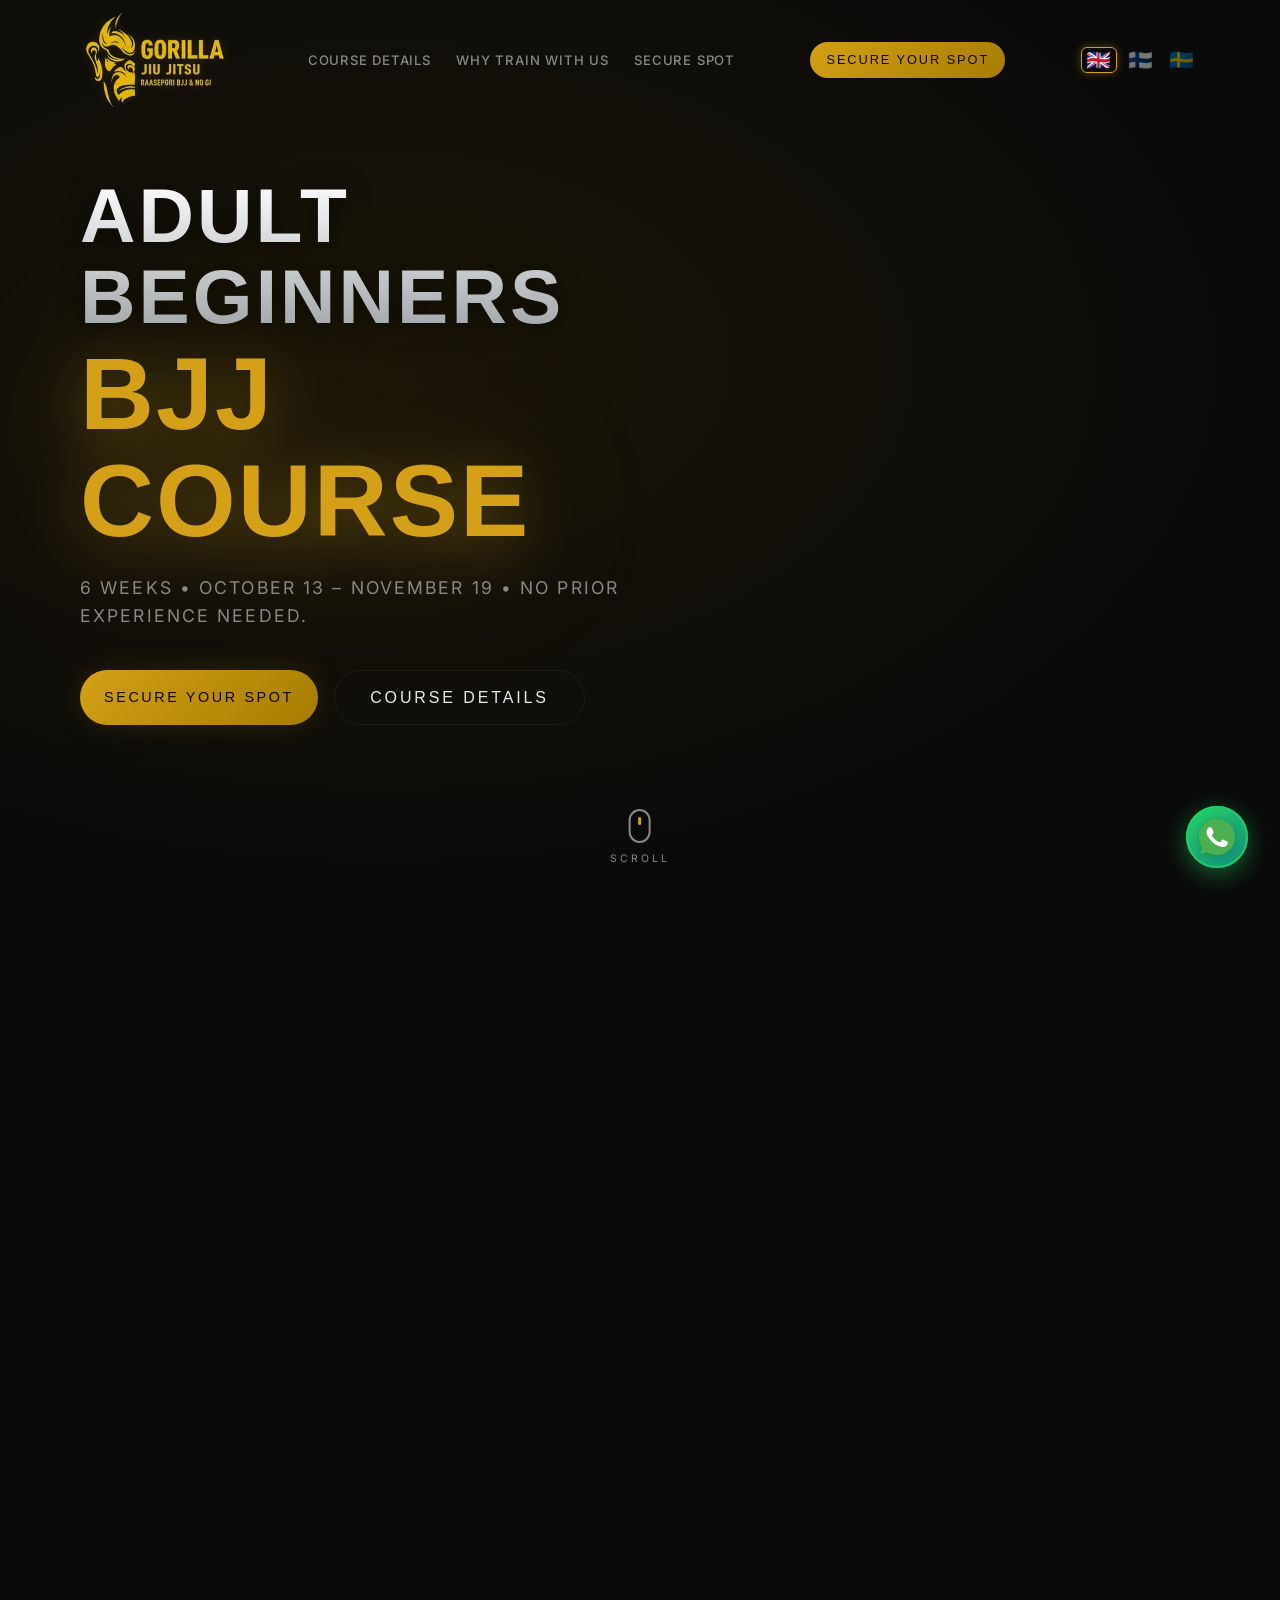
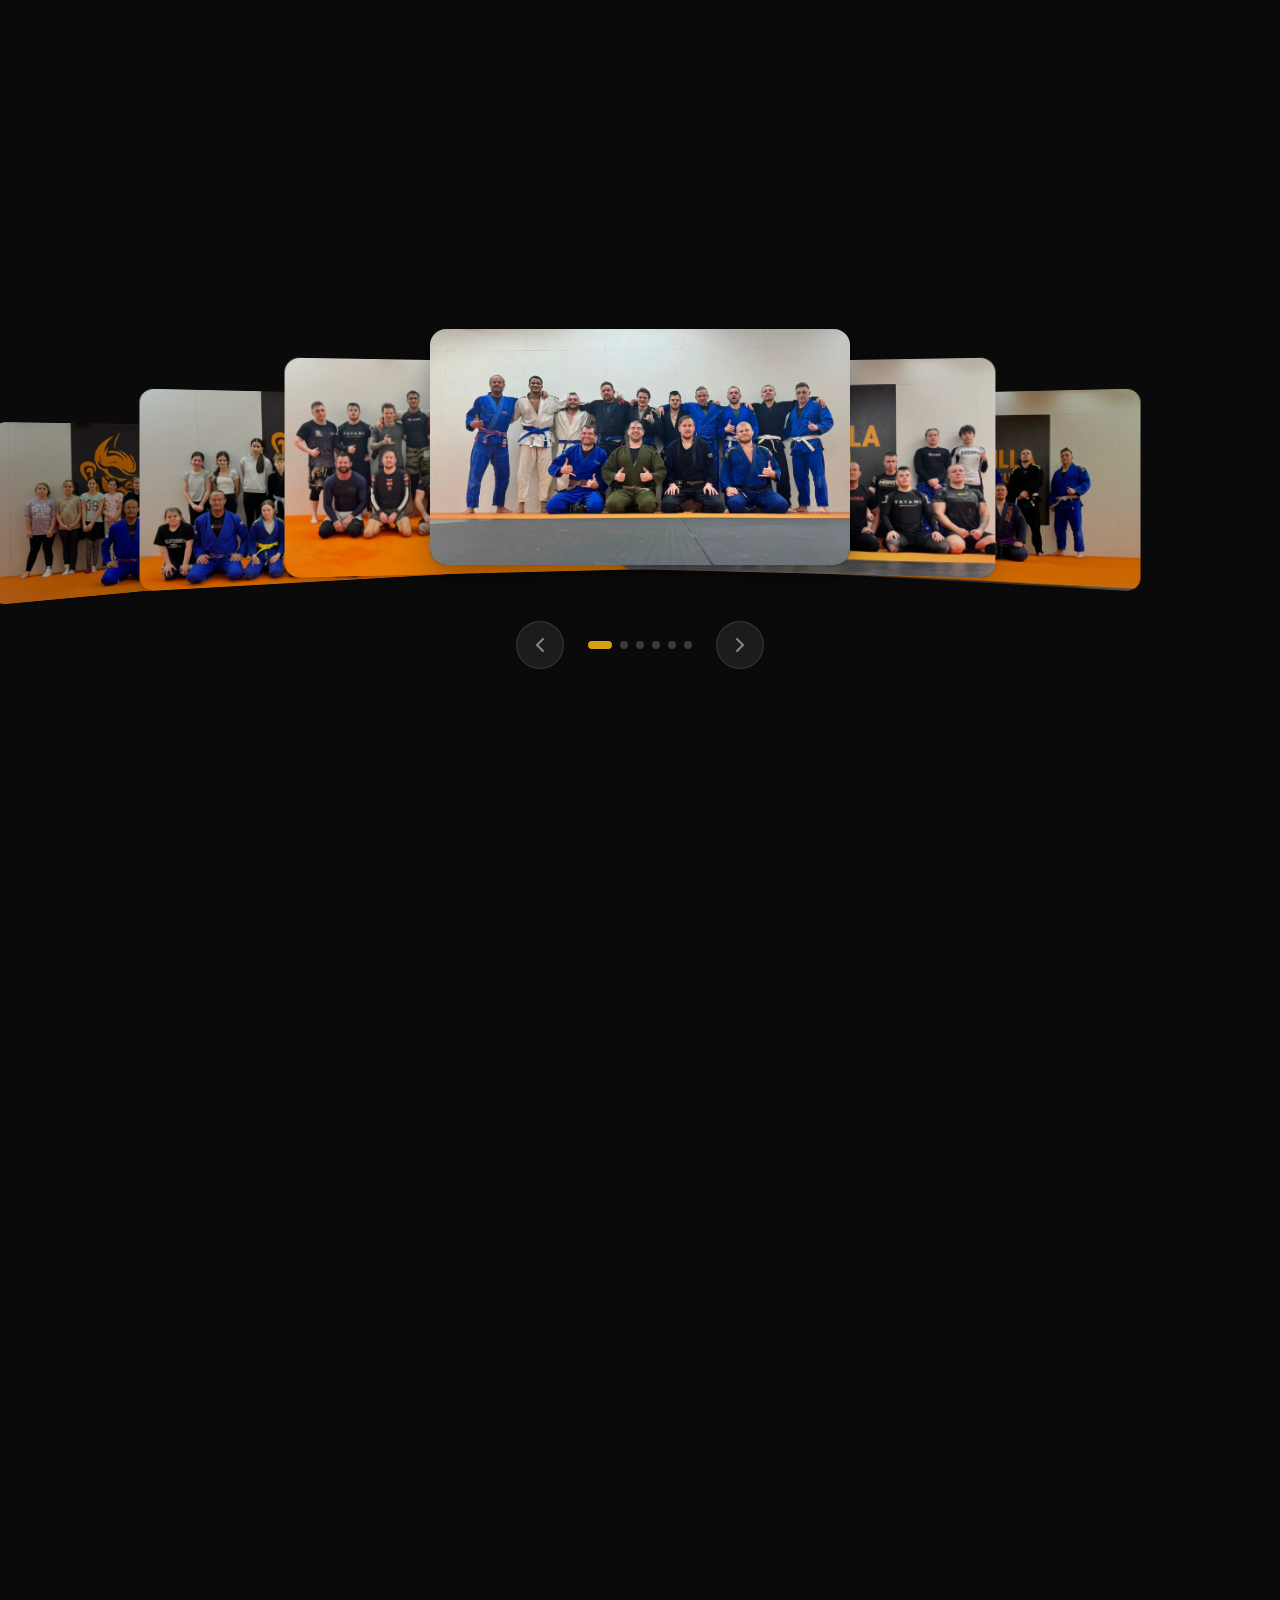
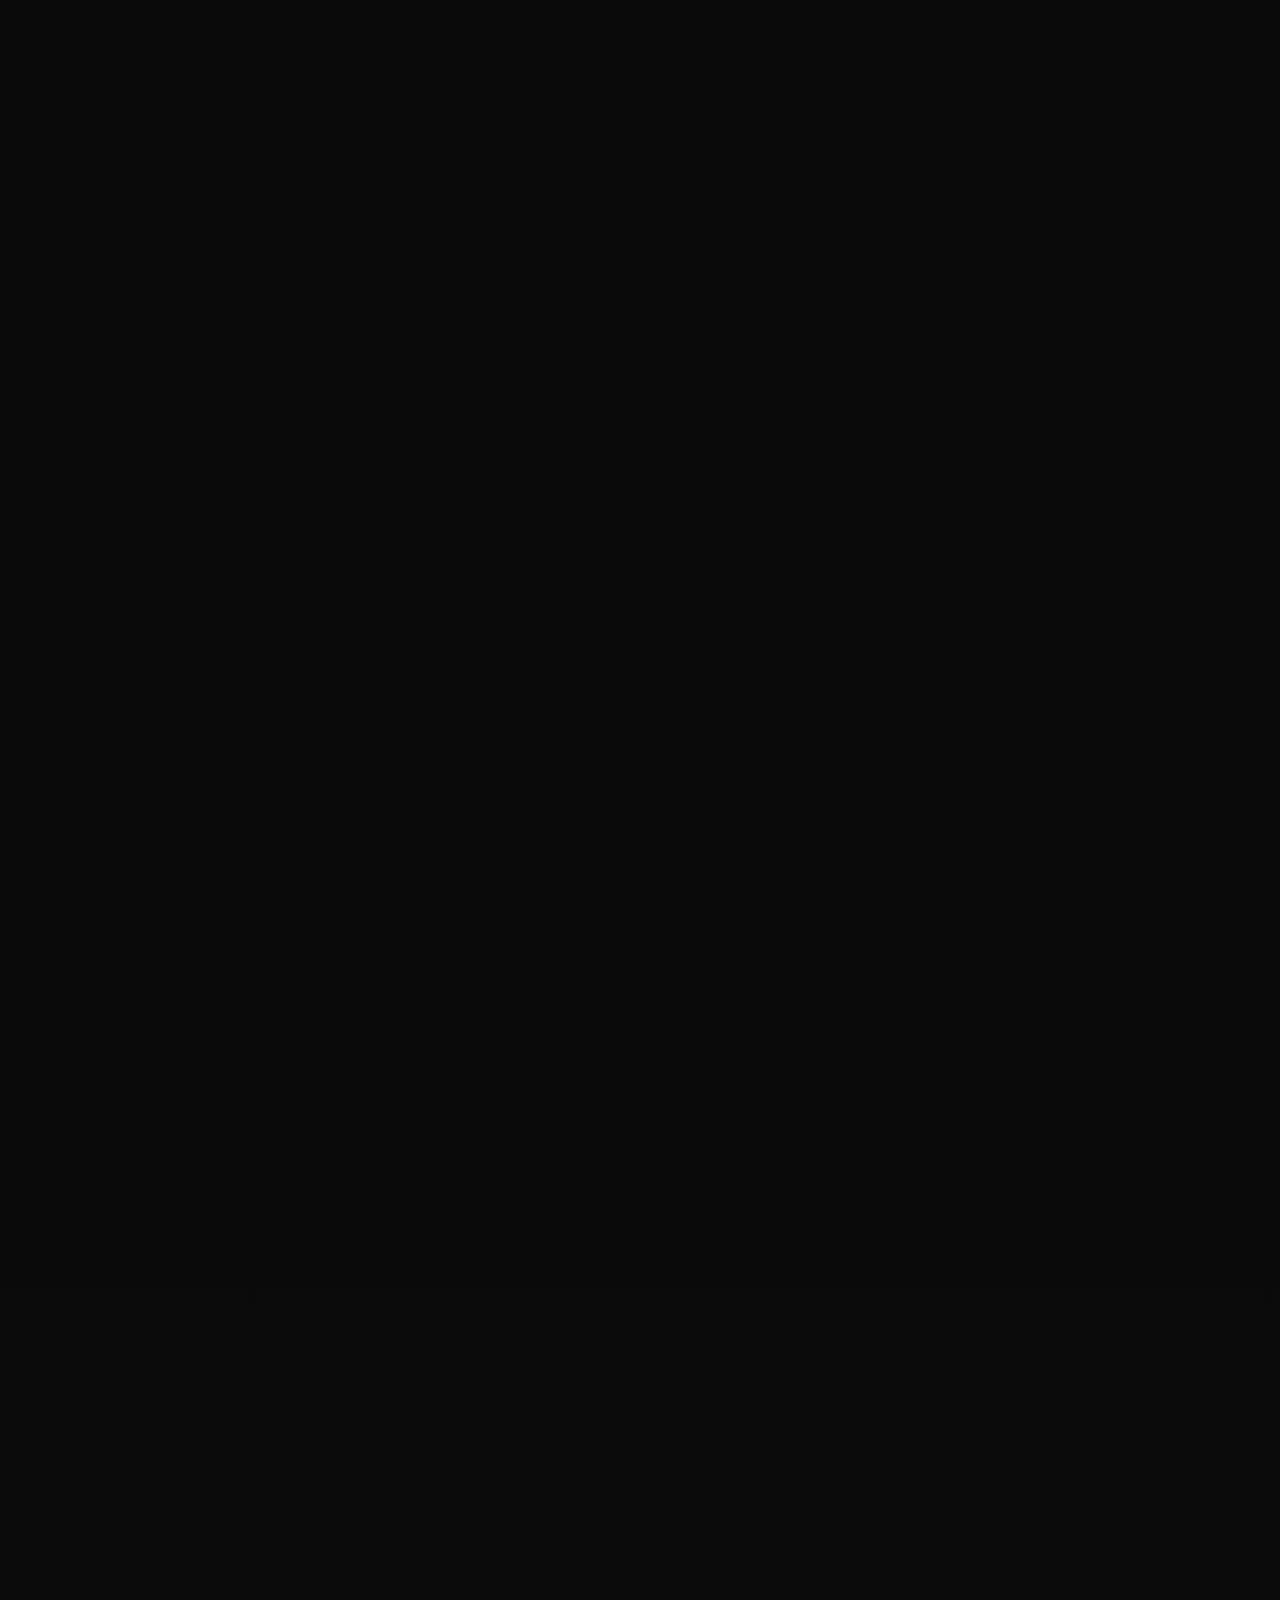
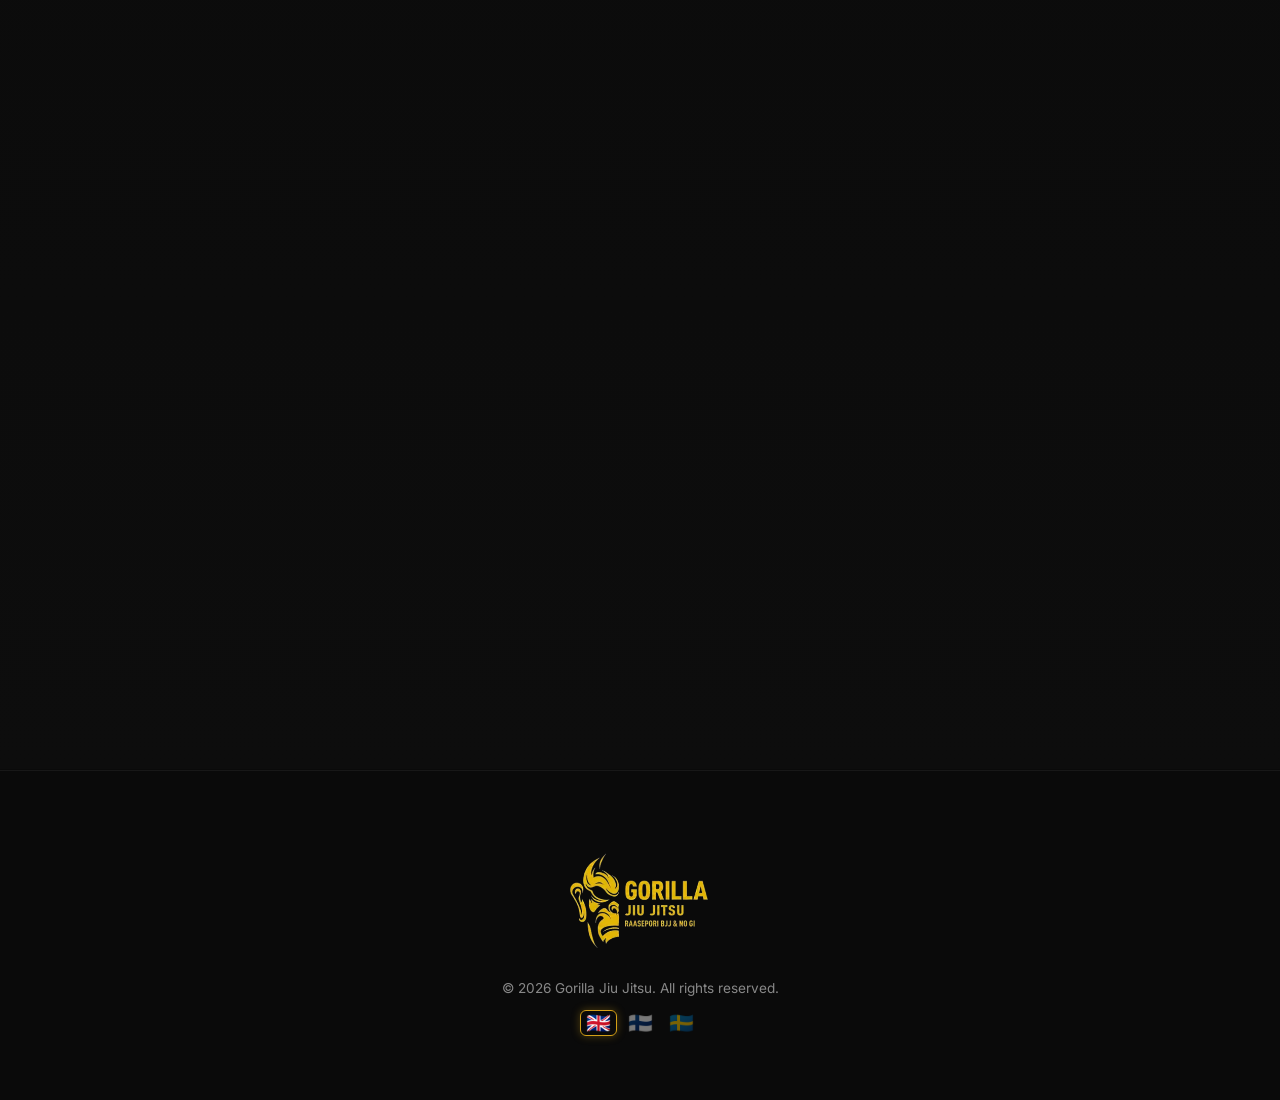
==== commit 545ee5e9: "Faster first screen on mobile - Trackers (gtag, Meta Pixel) load on first interaction or 3s after lo" ====
--- a/beginners.html
+++ b/beginners.html
@@ -21,8 +21,8 @@
     <link rel="canonical" href="https://www.gorillajiujitsu.org/" />
 
     <!-- ═══ Favicon ═══ -->
-    <link rel="icon" type="image/png" href="gorilla-logo.png" />
-    <link rel="apple-touch-icon" href="gorilla-logo.png" />
+    <link rel="icon" type="image/png" sizes="48x48" href="favicon-48.png" />
+    <link rel="apple-touch-icon" href="apple-touch-icon.png" />
 
     <!-- ═══ Open Graph / Facebook ═══ -->
     <meta property="og:type" content="website" />
--- a/style.css
+++ b/style.css
@@ -107,66 +107,6 @@
   color: var(--gold);
 }
 
-/* ─── LOADER ───────────────────────────────────── */
-.loader {
-  position: fixed;
-  inset: 0;
-  z-index: 9999;
-  background: var(--bg);
-  display: flex;
-  align-items: center;
-  justify-content: center;
-  transition: opacity .6s ease, visibility .6s ease;
-}
-
-.loader.hidden {
-  opacity: 0;
-  visibility: hidden;
-  pointer-events: none;
-}
-
-.loader__inner {
-  display: flex;
-  flex-direction: column;
-  align-items: center;
-  gap: 1.5rem;
-}
-
-.loader__ring {
-  width: 56px;
-  height: 56px;
-  border: 3px solid var(--border);
-  border-top-color: var(--gold);
-  border-radius: 50%;
-  animation: spin 1s linear infinite;
-}
-
-@keyframes spin {
-  to {
-    transform: rotate(360deg);
-  }
-}
-
-.loader__text {
-  font-family: var(--font-display);
-  font-size: 1.4rem;
-  letter-spacing: .25em;
-  color: var(--gold);
-  animation: pulse-text 1.4s ease-in-out infinite;
-}
-
-@keyframes pulse-text {
-
-  0%,
-  100% {
-    opacity: .4;
-  }
-
-  50% {
-    opacity: 1;
-  }
-}
-
 /* ─── NAVBAR ───────────────────────────────────── */
 .navbar {
   position: fixed;
@@ -404,6 +344,25 @@
   z-index: 2;
 }
 
+/* Static gorilla shown until the 3D model has loaded */
+.hero__3d-poster {
+  position: absolute;
+  top: 50%;
+  left: 50%;
+  transform: translate(-50%, -50%);
+  height: 70%;
+  width: auto;
+  max-width: 90%;
+  object-fit: contain;
+  z-index: 2;
+  pointer-events: none;
+  transition: opacity 0.6s ease;
+}
+
+.hero__3d-poster.is-hidden {
+  opacity: 0;
+}
+
 .hero__orb-canvas {
   position: absolute;
   top: 50%;
@@ -498,6 +457,26 @@
   text-transform: uppercase;
   max-width: 100%;
 }
+
+/* Hero entrance — pure CSS so it starts at first paint (no JS/GSAP wait) */
+@keyframes hero-in {
+  to {
+    opacity: 1;
+    transform: none;
+  }
+}
+
+.hero__title-line,
+.hero__subtitle,
+.hero__cta-group {
+  animation: hero-in .8s cubic-bezier(.215, .61, .355, 1) forwards;
+}
+
+.hero__title-line--1 { animation-delay: .1s; }
+.hero__title-line--2 { animation-delay: .3s; }
+.hero__title-line--3 { animation-duration: 1s; animation-timing-function: cubic-bezier(.165, .84, .44, 1); animation-delay: .5s; }
+.hero__subtitle { animation-duration: .7s; animation-delay: .8s; }
+.hero__cta-group { animation-duration: .7s; animation-delay: 1s; }
 
 .hero__title-line--1 {
   font-size: clamp(2rem, min(6vw, 9vh), 5.5rem);
